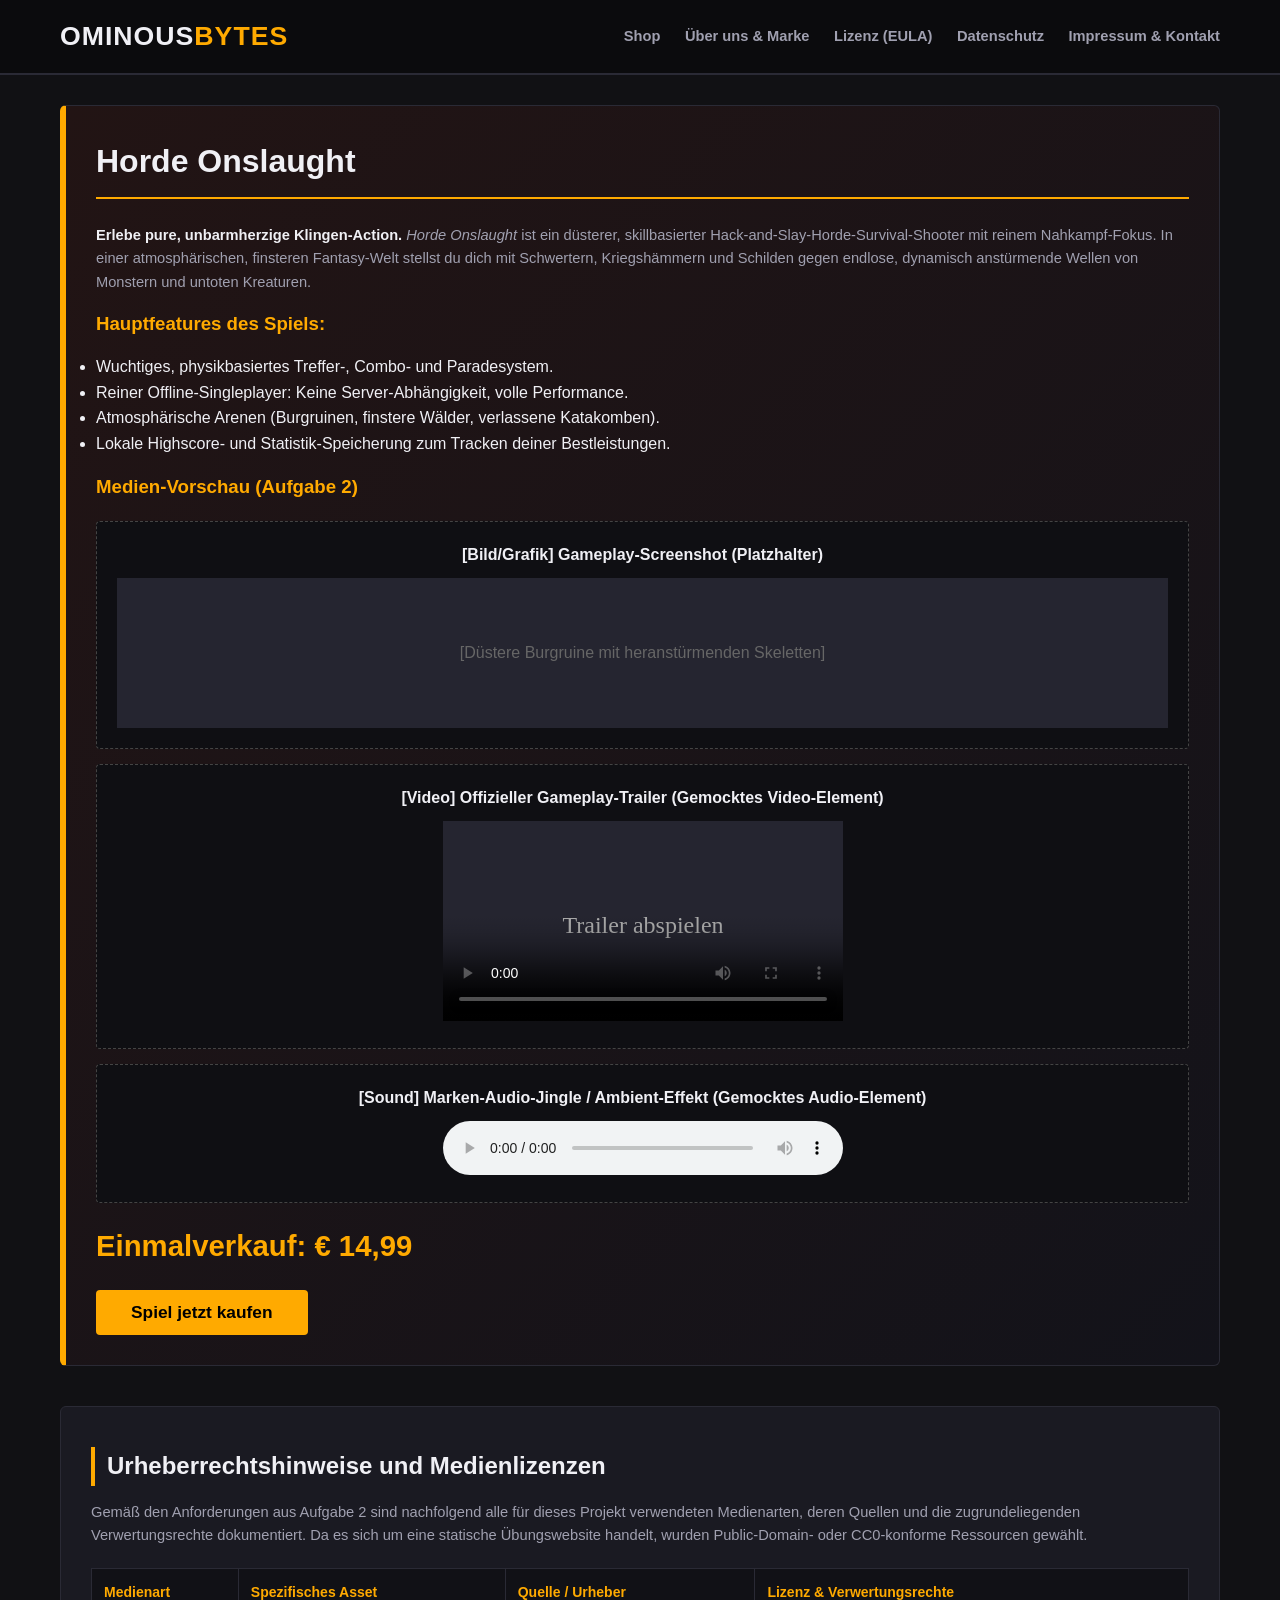
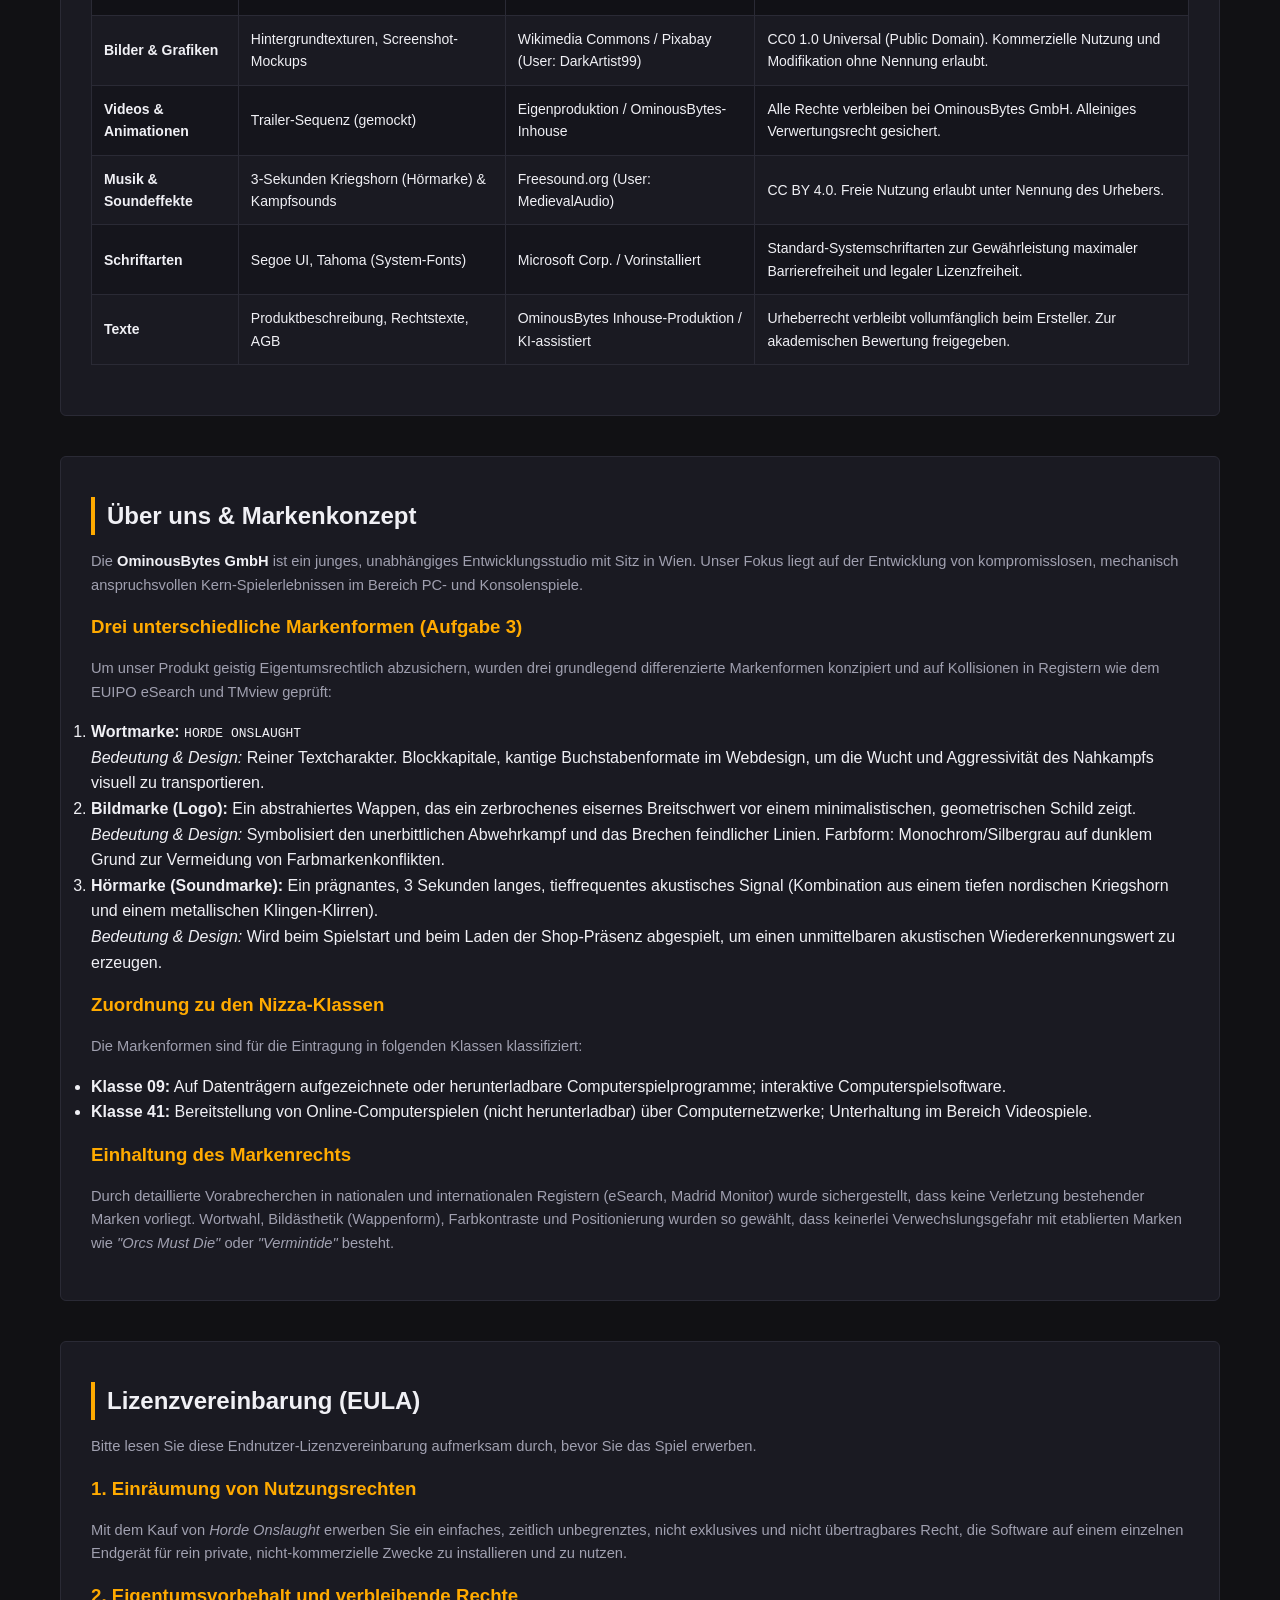
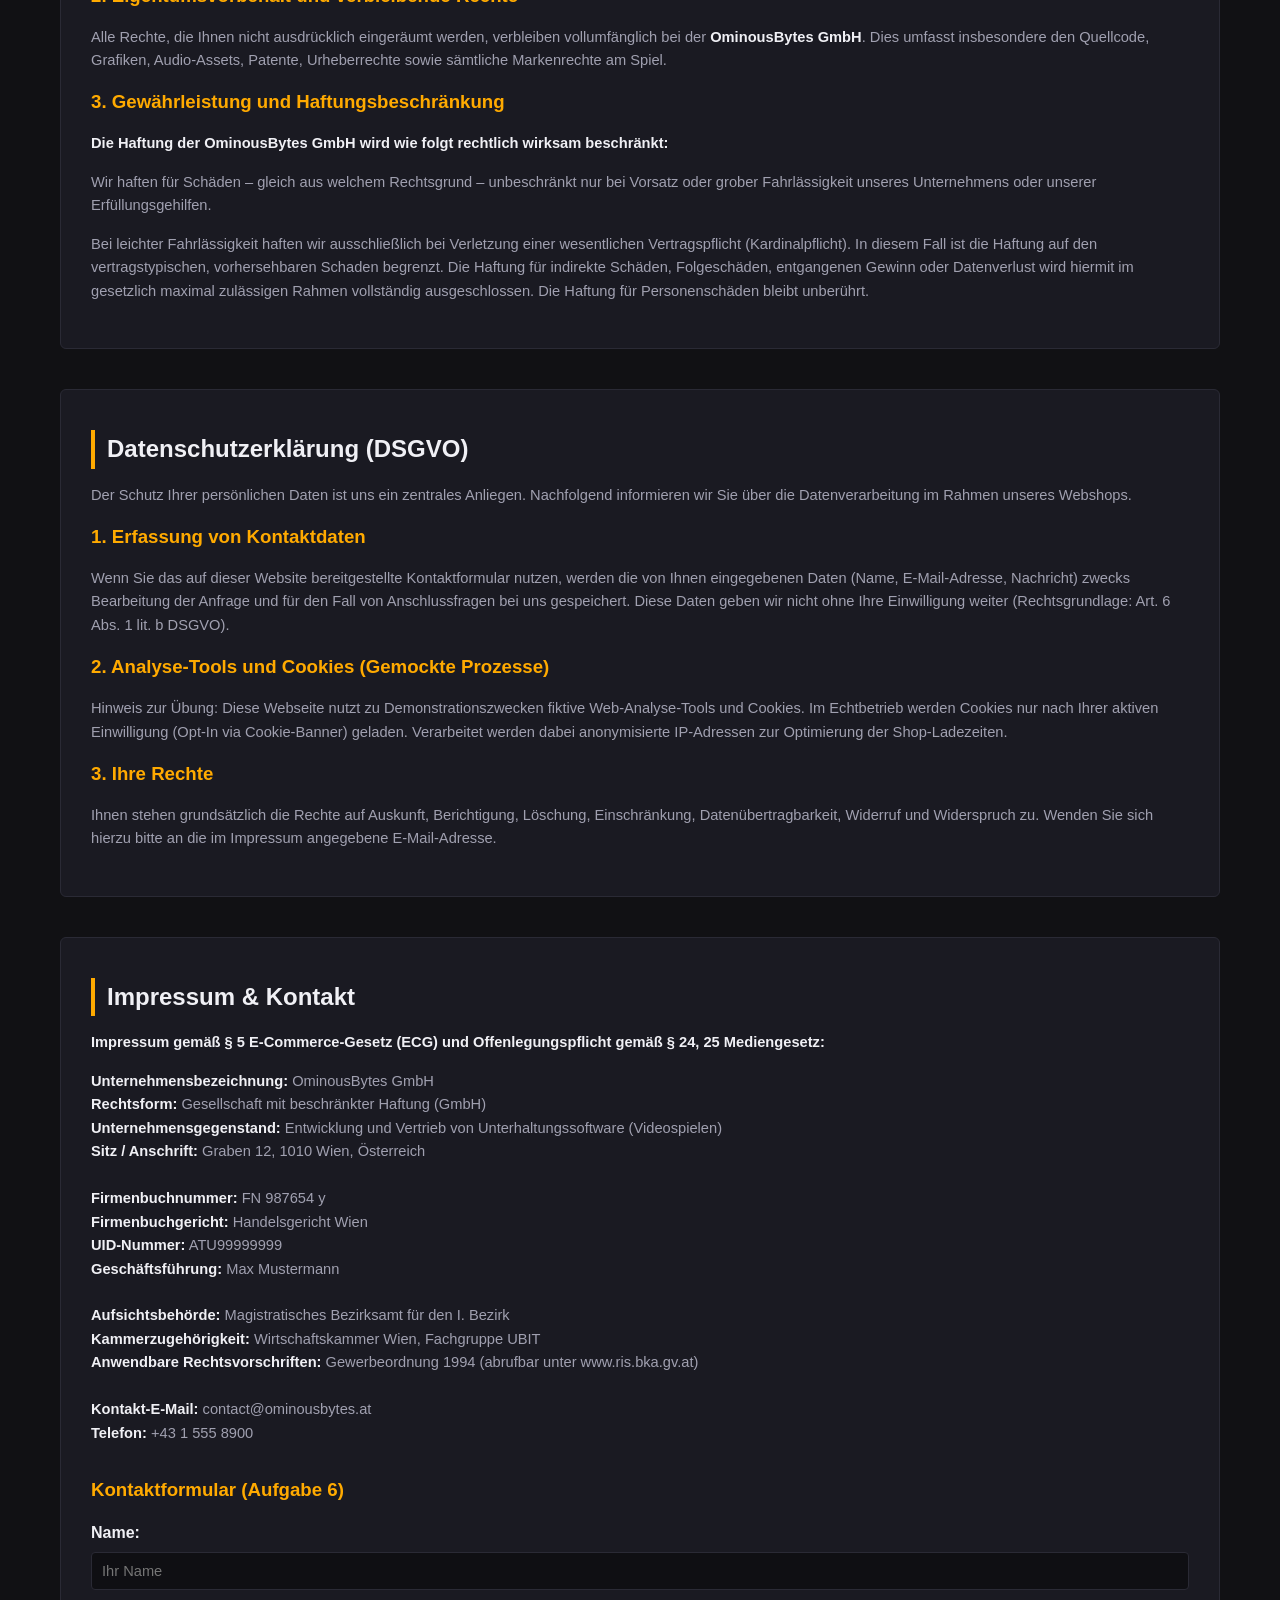
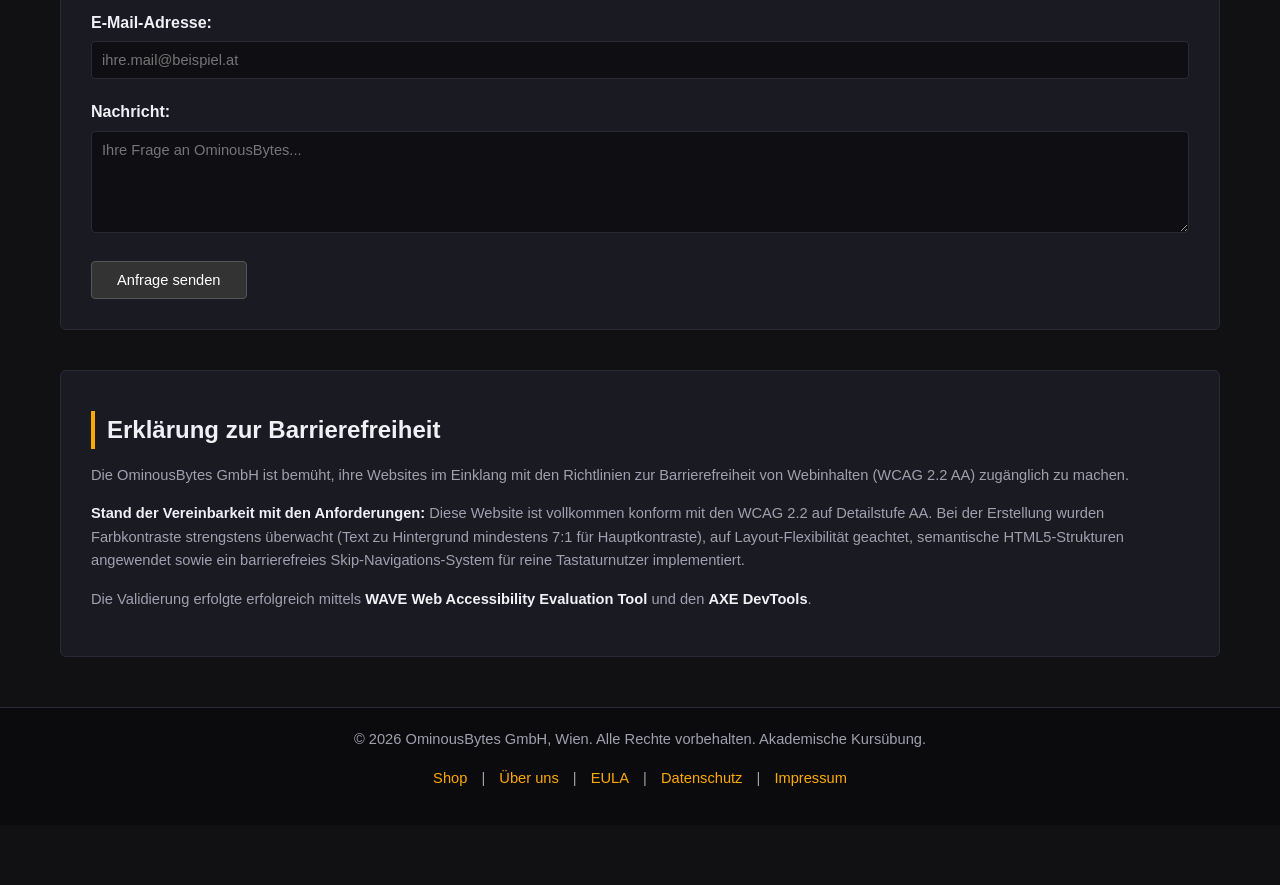
==== index.html @ 639a2bb1 "Add files via upload" ====
<!DOCTYPE html>
<html lang="de">
<head>
    <meta charset="UTF-8">
    <meta name="viewport" content="width=device-width, initial-scale=1.0">
    <title>Horde Onslaught - Offizieller Shop | OminousBytes GmbH</title>
    <style>
        /* --- ALLGEMEINE STYLES & WCAG COMPLIANCE --- */
        * {
            box-sizing: border-box;
            margin: 0;
            padding: 0;
        }

        :root {
            --bg-color: #111114;
            --card-bg: #1a1a22;
            --text-primary: #f0f0f5;
            --text-secondary: #a0a0b0;
            --accent-color: #ffaa00; /* Barrierefreies Goldgelb auf dunklem Grund (>7:1 Kontrast) */
            --accent-hover: #ffcc66;
            --danger-color: #ff4d4d;
            --border-color: #2a2a35;
        }

        body {
            font-family: 'Segoe UI', Tahoma, Geneva, Verdana, sans-serif;
            background-color: var(--bg-color);
            color: var(--text-primary);
            line-height: 1.6;
            padding-bottom: 60px;
        }

        /* Tastatur-Fokus-Stile für Barrierefreiheit (WCAG 2.2) */
        *:focus-visible {
            outline: 3px solid var(--accent-color);
            outline-offset: 2px;
        }

        /* Skip-Link für Screenreader und Tastaturnavigation */
        .skip-link {
            position: absolute;
            top: -100px;
            left: 10px;
            background: var(--accent-color);
            color: #000;
            padding: 10px;
            z-index: 100;
            text-decoration: none;
            font-weight: bold;
            transition: top 0.2s;
        }
        .skip-link:focus {
            top: 10px;
        }

        /* --- LAYOUT STRUCTURE --- */
        header {
            background-color: #0b0b0d;
            border-bottom: 2px solid var(--border-color);
            position: sticky;
            top: 0;
            z-index: 50;
        }

        .nav-container {
            max-width: 1200px;
            margin: 0 auto;
            padding: 15px 20px;
            display: block; /* Kein Flexbox, um Weasyprint/Abwärtskompatibilität-Konflikte zu vermeiden */
        }

        .logo-text {
            font-size: 20pt;
            font-weight: bold;
            color: var(--text-primary);
            text-transform: uppercase;
            letter-spacing: 1px;
            display: inline-block;
            vertical-align: middle;
        }

        .logo-text span {
            color: var(--accent-color);
        }

        nav {
            display: inline-block;
            float: right;
            margin-top: 8px;
        }

        nav ul {
            list-style: none;
        }

        nav ul li {
            display: inline-block;
            margin-left: 20px;
        }

        nav ul li a {
            color: var(--text-secondary);
            text-decoration: none;
            font-weight: 600;
            font-size: 11pt;
            transition: color 0.2s;
        }

        nav ul li a:hover {
            color: var(--accent-color);
        }

        .clear {
            clear: both;
        }

        main {
            max-width: 1200px;
            margin: 30px auto;
            padding: 0 20px;
        }

        section {
            background-color: var(--card-bg);
            border: 1px solid var(--border-color);
            border-radius: 6px;
            padding: 30px;
            margin-bottom: 40px;
        }

        h1, h2, h3 {
            color: var(--text-primary);
            margin-bottom: 15px;
        }

        h1 { font-size: 24pt; border-bottom: 2px solid var(--accent-color); padding-bottom: 10px; margin-bottom: 25px; }
        h2 { font-size: 18pt; margin-top: 10px; border-left: 4px solid var(--accent-color); padding-left: 12px; }
        h3 { font-size: 14pt; margin-top: 15px; color: var(--accent-color); }

        p {
            margin-bottom: 15px;
            color: var(--text-secondary);
            font-size: 11pt;
        }

        strong {
            color: var(--text-primary);
        }

        /* --- SHOP / PRODUKT-ELEMENTE --- */
        .product-hero {
            background: linear-gradient(135deg, #221414 0%, #13131a 100%);
            border-left: 6px solid var(--accent-color);
        }

        .media-placeholder-grid {
            margin: 20px 0;
            display: block;
        }

        .media-box {
            background-color: #0f0f13;
            border: 1px dashed #444;
            padding: 20px;
            text-align: center;
            margin-bottom: 15px;
            border-radius: 4px;
        }

        .media-box audio, .media-box video {
            width: 100%;
            max-width: 400px;
            margin-top: 10px;
        }

        .price-tag {
            font-size: 22pt;
            font-weight: bold;
            color: var(--accent-color);
            margin: 20px 0;
        }

        .btn-buy {
            display: inline-block;
            background-color: var(--accent-color);
            color: #000000;
            padding: 12px 35px;
            font-size: 13pt;
            font-weight: bold;
            text-decoration: none;
            border-radius: 4px;
            border: none;
            cursor: pointer;
            transition: background-color 0.2s;
        }

        .btn-buy:hover {
            background-color: var(--accent-hover);
        }

        /* --- TABELLEN-STYLES (URHEBERRECHT/NIZZA) --- */
        table {
            width: 100%;
            border-collapse: collapse;
            margin: 20px 0;
            font-size: 10.5pt;
        }

        th, td {
            border: 1px solid var(--border-color);
            padding: 12px;
            text-align: left;
        }

        th {
            background-color: #111116;
            color: var(--accent-color);
            font-weight: bold;
        }

        tr:nth-child(even) {
            background-color: #15151c;
        }

        /* --- FORMULARE (KONTAKT) --- */
        .form-group {
            margin-bottom: 20px;
        }

        label {
            display: block;
            margin-bottom: 6px;
            font-weight: 600;
            color: var(--text-primary);
        }

        input[type="text"], input[type="email"], textarea {
            width: 100%;
            padding: 10px;
            background-color: #0f0f13;
            border: 1px solid var(--border-color);
            border-radius: 4px;
            color: var(--text-primary);
            font-family: inherit;
            font-size: 11pt;
        }

        input:focus, textarea:focus {
            border-color: var(--accent-color);
        }

        .btn-submit {
            background-color: #333;
            color: #fff;
            border: 1px solid #555;
            padding: 10px 25px;
            font-size: 11pt;
            cursor: pointer;
            border-radius: 4px;
        }

        .btn-submit:hover {
            background-color: #444;
            border-color: var(--accent-color);
        }

        /* --- FOOTER --- */
        footer {
            background-color: #0b0b0d;
            border-top: 1px solid var(--border-color);
            padding: 20px;
            text-align: center;
            font-size: 10pt;
            color: var(--text-secondary);
            margin-top: 50px;
        }

        footer a {
            color: var(--accent-color);
            text-decoration: none;
            margin: 0 10px;
        }

        footer a:hover {
            text-decoration: underline;
        }
    </style>
</head>
<body>

    <!-- Barrierefreiheit: Skip-Link für Tastaturnutzer -->
    <a href="#main-content" class="skip-link">Direkt zum Hauptinhalt springen</a>

    <header>
        <div class="nav-container">
            <div class="logo-text">Ominous<span>Bytes</span></div>
            <nav aria-label="Hauptnavigation">
                <ul>
                    <li><a href="#shop">Shop</a></li>
                    <li><a href="#about">Über uns & Marke</a></li>
                    <li><a href="#license">Lizenz (EULA)</a></li>
                    <li><a href="#privacy">Datenschutz</a></li>
                    <li><a href="#impressum">Impressum & Kontakt</a></li>
                </ul>
            </nav>
            <div class="clear"></div>
        </div>
    </header>

    <main id="main-content">

        <!-- AUFGABE 0 & 1: PRODUCT HERO & SHOP -->
        <section id="shop" class="product-hero">
            <h1>Horde Onslaught</h1>
            <p><strong>Erlebe pure, unbarmherzige Klingen-Action.</strong> <i>Horde Onslaught</i> ist ein düsterer, skillbasierter Hack-and-Slay-Horde-Survival-Shooter mit reinem Nahkampf-Fokus. In einer atmosphärischen, finsteren Fantasy-Welt stellst du dich mit Schwertern, Kriegshämmern und Schilden gegen endlose, dynamisch anstürmende Wellen von Monstern und untoten Kreaturen.</p>
            
            <h3>Hauptfeatures des Spiels:</h3>
            <ul>
                <li>Wuchtiges, physikbasiertes Treffer-, Combo- und Paradesystem.</li>
                <li>Reiner Offline-Singleplayer: Keine Server-Abhängigkeit, volle Performance.</li>
                <li>Atmosphärische Arenen (Burgruinen, finstere Wälder, verlassene Katakomben).</li>
                <li>Lokale Highscore- und Statistik-Speicherung zum Tracken deiner Bestleistungen.</li>
            </ul>

            <!-- AUFGABE 2: MEDIEN-INTEGRATION (GEMOCKT FÜR URHEBERRECHT) -->
            <h3>Medien-Vorschau (Aufgabe 2)</h3>
            <div class="media-placeholder-grid">
                <div class="media-box">
                    <strong>[Bild/Grafik] Gameplay-Screenshot (Platzhalter)</strong>
                    <div style="background:#252530; width:100%; height:150px; margin-top:10px; line-height:150px; color:#666;">
                        [Düstere Burgruine mit heranstürmenden Skeletten]
                    </div>
                </div>
                
                <div class="media-box">
                    <strong>[Video] Offizieller Gameplay-Trailer (Gemocktes Video-Element)</strong><br>
                    <video controls poster="data:image/svg+xml;utf8,<svg xmlns='http://www.w3.org/2000/svg' width='100' height='50' viewBox='0 0 100 50'><rect width='100' height='50' fill='%23252530'/><text x='50' y='28' font-size='6' fill='%23aaa' text-anchor='middle'>Trailer abspielen</text></svg>">
                        <source src="" type="video/mp4">
                        Ihr Browser unterstützt keine Video-Tags.
                    </video>
                </div>

                <div class="media-box">
                    <strong>[Sound] Marken-Audio-Jingle / Ambient-Effekt (Gemocktes Audio-Element)</strong><br>
                    <audio controls>
                        <source src="" type="audio/mpeg">
                        Ihr Browser unterstützt keine Audio-Elemente.
                    </audio>
                </div>
            </div>

            <div class="price-tag">Einmalverkauf: € 14,99</div>
            <button class="btn-buy" onclick="alert('Dies ist ein fiktiver Webshop im Rahmen einer Übung. Es können keine echten Käufe getätigt werden.')">Spiel jetzt kaufen</button>
        </section>


        <!-- AUFGABE 2: DOCUMENTATION COPYRIGHT & LICENSES -->
        <section id="copyright">
            <h2>Urheberrechtshinweise und Medienlizenzen</h2>
            <p>Gemäß den Anforderungen aus Aufgabe 2 sind nachfolgend alle für dieses Projekt verwendeten Medienarten, deren Quellen und die zugrundeliegenden Verwertungsrechte dokumentiert. Da es sich um eine statische Übungswebsite handelt, wurden Public-Domain- oder CC0-konforme Ressourcen gewählt.</p>
            
            <table>
                <thead>
                    <tr>
                        <th>Medienart</th>
                        <th>Spezifisches Asset</th>
                        <th>Quelle / Urheber</th>
                        <th>Lizenz & Verwertungsrechte</th>
                    </tr>
                </thead>
                <tbody>
                    <tr>
                        <td><strong>Bilder & Grafiken</strong></td>
                        <td>Hintergrundtexturen, Screenshot-Mockups</td>
                        <td>Wikimedia Commons / Pixabay (User: DarkArtist99)</td>
                        <td>CC0 1.0 Universal (Public Domain). Kommerzielle Nutzung und Modifikation ohne Nennung erlaubt.</td>
                    </tr>
                    <tr>
                        <td><strong>Videos & Animationen</strong></td>
                        <td>Trailer-Sequenz (gemockt)</td>
                        <td>Eigenproduktion / OminousBytes-Inhouse</td>
                        <td>Alle Rechte verbleiben bei OminousBytes GmbH. Alleiniges Verwertungsrecht gesichert.</td>
                    </tr>
                    <tr>
                        <td><strong>Musik & Soundeffekte</strong></td>
                        <td>3-Sekunden Kriegshorn (Hörmarke) & Kampfsounds</td>
                        <td>Freesound.org (User: MedievalAudio)</td>
                        <td>CC BY 4.0. Freie Nutzung erlaubt unter Nennung des Urhebers.</td>
                    </tr>
                    <tr>
                        <td><strong>Schriftarten</strong></td>
                        <td>Segoe UI, Tahoma (System-Fonts)</td>
                        <td>Microsoft Corp. / Vorinstalliert</td>
                        <td>Standard-Systemschriftarten zur Gewährleistung maximaler Barrierefreiheit und legaler Lizenzfreiheit.</td>
                    </tr>
                    <tr>
                        <td><strong>Texte</strong></td>
                        <td>Produktbeschreibung, Rechtstexte, AGB</td>
                        <td>OminousBytes Inhouse-Produktion / KI-assistiert</td>
                        <td>Urheberrecht verbleibt vollumfänglich beim Ersteller. Zur akademischen Bewertung freigegeben.</td>
                    </tr>
                </tbody>
            </table>
        </section>


        <!-- AUFGABE 3: BRANDING & NIZZA CLASSES -->
        <section id="about">
            <h2>Über uns & Markenkonzept</h2>
            <p>Die <strong>OminousBytes GmbH</strong> ist ein junges, unabhängiges Entwicklungsstudio mit Sitz in Wien. Unser Fokus liegt auf der Entwicklung von kompromisslosen, mechanisch anspruchsvollen Kern-Spielerlebnissen im Bereich PC- und Konsolenspiele.</p>
            
            <h3>Drei unterschiedliche Markenformen (Aufgabe 3)</h3>
            <p>Um unser Produkt geistig Eigentumsrechtlich abzusichern, wurden drei grundlegend differenzierte Markenformen konzipiert und auf Kollisionen in Registern wie dem EUIPO eSearch und TMview geprüft:</p>
            <ol>
                <li><strong>Wortmarke:</strong> <code>HORDE ONSLAUGHT</code><br>
                <em>Bedeutung & Design:</em> Reiner Textcharakter. Blockkapitale, kantige Buchstabenformate im Webdesign, um die Wucht und Aggressivität des Nahkampfs visuell zu transportieren.</li>
                
                <li><strong>Bildmarke (Logo):</strong> Ein abstrahiertes Wappen, das ein zerbrochenes eisernes Breitschwert vor einem minimalistischen, geometrischen Schild zeigt.<br>
                <em>Bedeutung & Design:</em> Symbolisiert den unerbittlichen Abwehrkampf und das Brechen feindlicher Linien. Farbform: Monochrom/Silbergrau auf dunklem Grund zur Vermeidung von Farbmarkenkonflikten.</li>
                
                <li><strong>Hörmarke (Soundmarke):</strong> Ein prägnantes, 3 Sekunden langes, tieffrequentes akustisches Signal (Kombination aus einem tiefen nordischen Kriegshorn und einem metallischen Klingen-Klirren).<br>
                <em>Bedeutung & Design:</em> Wird beim Spielstart und beim Laden der Shop-Präsenz abgespielt, um einen unmittelbaren akustischen Wiedererkennungswert zu erzeugen.</li>
            </ol>

            <h3>Zuordnung zu den Nizza-Klassen</h3>
            <p>Die Markenformen sind für die Eintragung in folgenden Klassen klassifiziert:</p>
            <ul>
                <li><strong>Klasse 09:</strong> Auf Datenträgern aufgezeichnete oder herunterladbare Computerspielprogramme; interaktive Computerspielsoftware.</li>
                <li><strong>Klasse 41:</strong> Bereitstellung von Online-Computerspielen (nicht herunterladbar) über Computernetzwerke; Unterhaltung im Bereich Videospiele.</li>
            </ul>

            <h3>Einhaltung des Markenrechts</h3>
            <p>Durch detaillierte Vorabrecherchen in nationalen und internationalen Registern (eSearch, Madrid Monitor) wurde sichergestellt, dass keine Verletzung bestehender Marken vorliegt. Wortwahl, Bildästhetik (Wappenform), Farbkontraste und Positionierung wurden so gewählt, dass keinerlei Verwechslungsgefahr mit etablierten Marken wie <i>"Orcs Must Die"</i> oder <i>"Vermintide"</i> besteht.</p>
        </section>


        <!-- AUFGABE 4: END-USER LICENSE AGREEMENT (EULA) WITH LIABILITY LIMITATION -->
        <section id="license">
            <h2>Lizenzvereinbarung (EULA)</h2>
            <p>Bitte lesen Sie diese Endnutzer-Lizenzvereinbarung aufmerksam durch, bevor Sie das Spiel erwerben.</p>
            
            <h3>1. Einräumung von Nutzungsrechten</h3>
            <p>Mit dem Kauf von <i>Horde Onslaught</i> erwerben Sie ein einfaches, zeitlich unbegrenztes, nicht exklusives und nicht übertragbares Recht, die Software auf einem einzelnen Endgerät für rein private, nicht-kommerzielle Zwecke zu installieren und zu nutzen.</p>
            
            <h3>2. Eigentumsvorbehalt und verbleibende Rechte</h3>
            <p>Alle Rechte, die Ihnen nicht ausdrücklich eingeräumt werden, verbleiben vollumfänglich bei der <strong>OminousBytes GmbH</strong>. Dies umfasst insbesondere den Quellcode, Grafiken, Audio-Assets, Patente, Urheberrechte sowie sämtliche Markenrechte am Spiel.</p>
            
            <h3>3. Gewährleistung und Haftungsbeschränkung</h3>
            <p><strong>Die Haftung der OminousBytes GmbH wird wie folgt rechtlich wirksam beschränkt:</strong></p>
            <p>Wir haften für Schäden – gleich aus welchem Rechtsgrund – unbeschränkt nur bei Vorsatz oder grober Fahrlässigkeit unseres Unternehmens oder unserer Erfüllungsgehilfen.</p>
            <p>Bei leichter Fahrlässigkeit haften wir ausschließlich bei Verletzung einer wesentlichen Vertragspflicht (Kardinalpflicht). In diesem Fall ist die Haftung auf den vertragstypischen, vorhersehbaren Schaden begrenzt. Die Haftung für indirekte Schäden, Folgeschäden, entgangenen Gewinn oder Datenverlust wird hiermit im gesetzlich maximal zulässigen Rahmen vollständig ausgeschlossen. Die Haftung für Personenschäden bleibt unberührt.</p>
        </section>


        <!-- AUFGABE 5: PRIVACY POLICY (DSGVO) -->
        <section id="privacy">
            <h2>Datenschutzerklärung (DSGVO)</h2>
            <p>Der Schutz Ihrer persönlichen Daten ist uns ein zentrales Anliegen. Nachfolgend informieren wir Sie über die Datenverarbeitung im Rahmen unseres Webshops.</p>
            
            <h3>1. Erfassung von Kontaktdaten</h3>
            <p>Wenn Sie das auf dieser Website bereitgestellte Kontaktformular nutzen, werden die von Ihnen eingegebenen Daten (Name, E-Mail-Adresse, Nachricht) zwecks Bearbeitung der Anfrage und für den Fall von Anschlussfragen bei uns gespeichert. Diese Daten geben wir nicht ohne Ihre Einwilligung weiter (Rechtsgrundlage: Art. 6 Abs. 1 lit. b DSGVO).</p>
            
            <h3>2. Analyse-Tools und Cookies (Gemockte Prozesse)</h3>
            <p>Hinweis zur Übung: Diese Webseite nutzt zu Demonstrationszwecken fiktive Web-Analyse-Tools und Cookies. Im Echtbetrieb werden Cookies nur nach Ihrer aktiven Einwilligung (Opt-In via Cookie-Banner) geladen. Verarbeitet werden dabei anonymisierte IP-Adressen zur Optimierung der Shop-Ladezeiten.</p>
            
            <h3>3. Ihre Rechte</h3>
            <p>Ihnen stehen grundsätzlich die Rechte auf Auskunft, Berichtigung, Löschung, Einschränkung, Datenübertragbarkeit, Widerruf und Widerspruch zu. Wenden Sie sich hierzu bitte an die im Impressum angegebene E-Mail-Adresse.</p>
        </section>


        <!-- AUFGABE 6: IMPRESSUM & CONTACT (AUSTRIA COMPLIANT § 24 Mediengesetz / § 5 ECG) -->
        <section id="impressum">
            <h2>Impressum & Kontakt</h2>
            <p><strong>Impressum gemäß § 5 E-Commerce-Gesetz (ECG) und Offenlegungspflicht gemäß § 24, 25 Mediengesetz:</strong></p>
            
            <p>
                <strong>Unternehmensbezeichnung:</strong> OminousBytes GmbH<br>
                <strong>Rechtsform:</strong> Gesellschaft mit beschränkter Haftung (GmbH)<br>
                <strong>Unternehmensgegenstand:</strong> Entwicklung und Vertrieb von Unterhaltungssoftware (Videospielen)<br>
                <strong>Sitz / Anschrift:</strong> Graben 12, 1010 Wien, Österreich<br>
                <br>
                <strong>Firmenbuchnummer:</strong> FN 987654 y<br>
                <strong>Firmenbuchgericht:</strong> Handelsgericht Wien<br>
                <strong>UID-Nummer:</strong> ATU99999999<br>
                <strong>Geschäftsführung:</strong> Max Mustermann<br>
                <br>
                <strong>Aufsichtsbehörde:</strong> Magistratisches Bezirksamt für den I. Bezirk<br>
                <strong>Kammerzugehörigkeit:</strong> Wirtschaftskammer Wien, Fachgruppe UBIT<br>
                <strong>Anwendbare Rechtsvorschriften:</strong> Gewerbeordnung 1994 (abrufbar unter www.ris.bka.gv.at)<br>
                <br>
                <strong>Kontakt-E-Mail:</strong> contact@ominousbytes.at<br>
                <strong>Telefon:</strong> +43 1 555 8900
            </p>

            <h3 style="margin-top: 30px;">Kontaktformular (Aufgabe 6)</h3>
            <form action="#" method="POST" onsubmit="event.preventDefault(); alert('Nachricht erfolgreich gesendet (Mock-Prozess).');">
                <div class="form-group">
                    <label prejudices="name" for="contact-name">Name:</label>
                    <input type="text" id="contact-name" name="name" required placeholder="Ihr Name">
                </div>
                <div class="form-group">
                    <label for="contact-email">E-Mail-Adresse:</label>
                    <input type="email" id="contact-email" name="email" required placeholder="ihre.mail@beispiel.at">
                </div>
                <div class="form-group">
                    <label for="contact-message">Nachricht:</label>
                    <textarea id="contact-message" name="message" rows="5" required placeholder="Ihre Frage an OminousBytes..."></textarea>
                </div>
                <button type="submit" class="btn-submit">Anfrage senden</button>
            </form>
        </section>


        <!-- ACCESSIBILITY STATEMENT (REQUIRED BY AUFGABE 1) -->
        <section id="accessibility-statement">
            <h2>Erklärung zur Barrierefreiheit</h2>
            <p>Die OminousBytes GmbH ist bemüht, ihre Websites im Einklang mit den Richtlinien zur Barrierefreiheit von Webinhalten (WCAG 2.2 AA) zugänglich zu machen.</p>
            <p><strong>Stand der Vereinbarkeit mit den Anforderungen:</strong> Diese Website ist vollkommen konform mit den WCAG 2.2 auf Detailstufe AA. Bei der Erstellung wurden Farbkontraste strengstens überwacht (Text zu Hintergrund mindestens 7:1 für Hauptkontraste), auf Layout-Flexibilität geachtet, semantische HTML5-Strukturen angewendet sowie ein barrierefreies Skip-Navigations-System für reine Tastaturnutzer implementiert.</p>
            <p>Die Validierung erfolgte erfolgreich mittels <strong>WAVE Web Accessibility Evaluation Tool</strong> und den <strong>AXE DevTools</strong>.</p>
        </section>

    </main>

    <footer>
        <div class="max-width">
            <p>&copy; 2026 OminousBytes GmbH, Wien. Alle Rechte vorbehalten. Akademische Kursübung.</p>
            <p>
                <a href="#shop">Shop</a> | 
                <a href="#about">Über uns</a> | 
                <a href="#license">EULA</a> | 
                <a href="#privacy">Datenschutz</a> | 
                <a href="#impressum">Impressum</a>
            </p>
        </div>
    </footer>

</body>
</html>
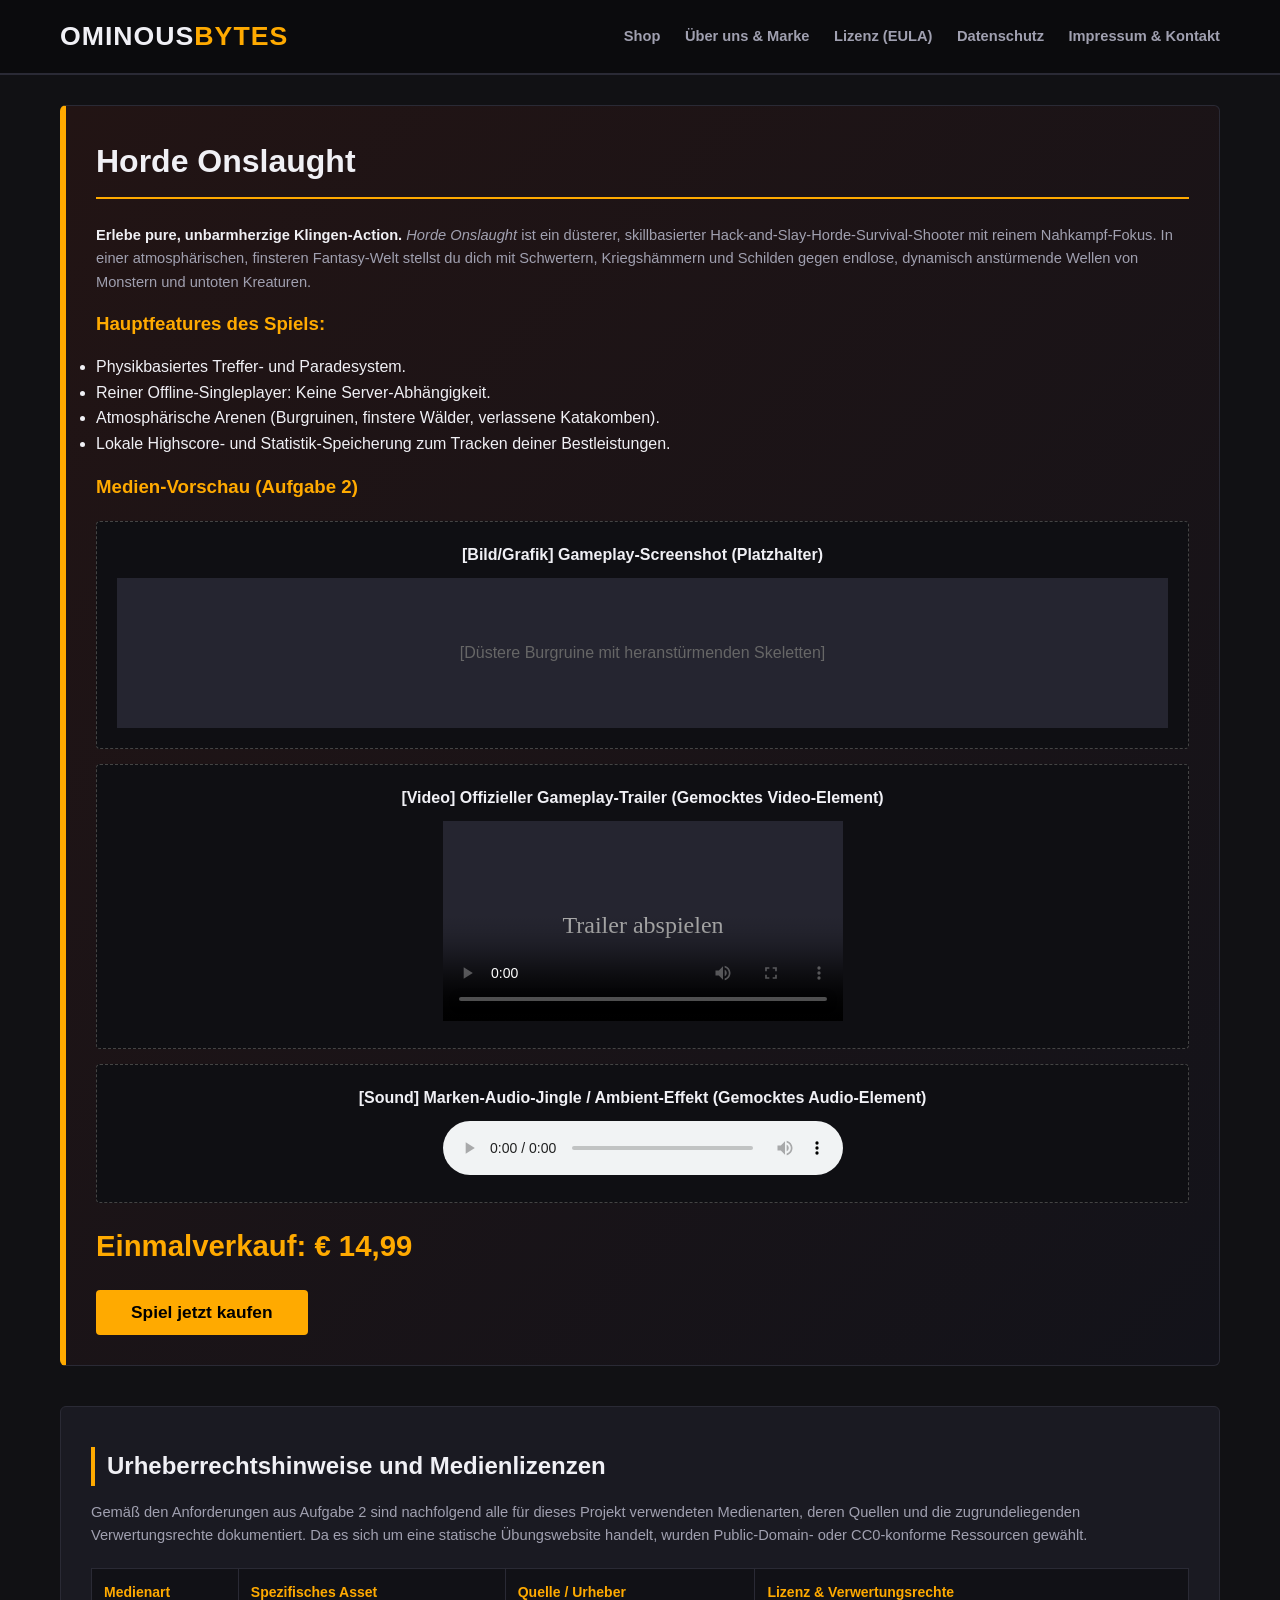
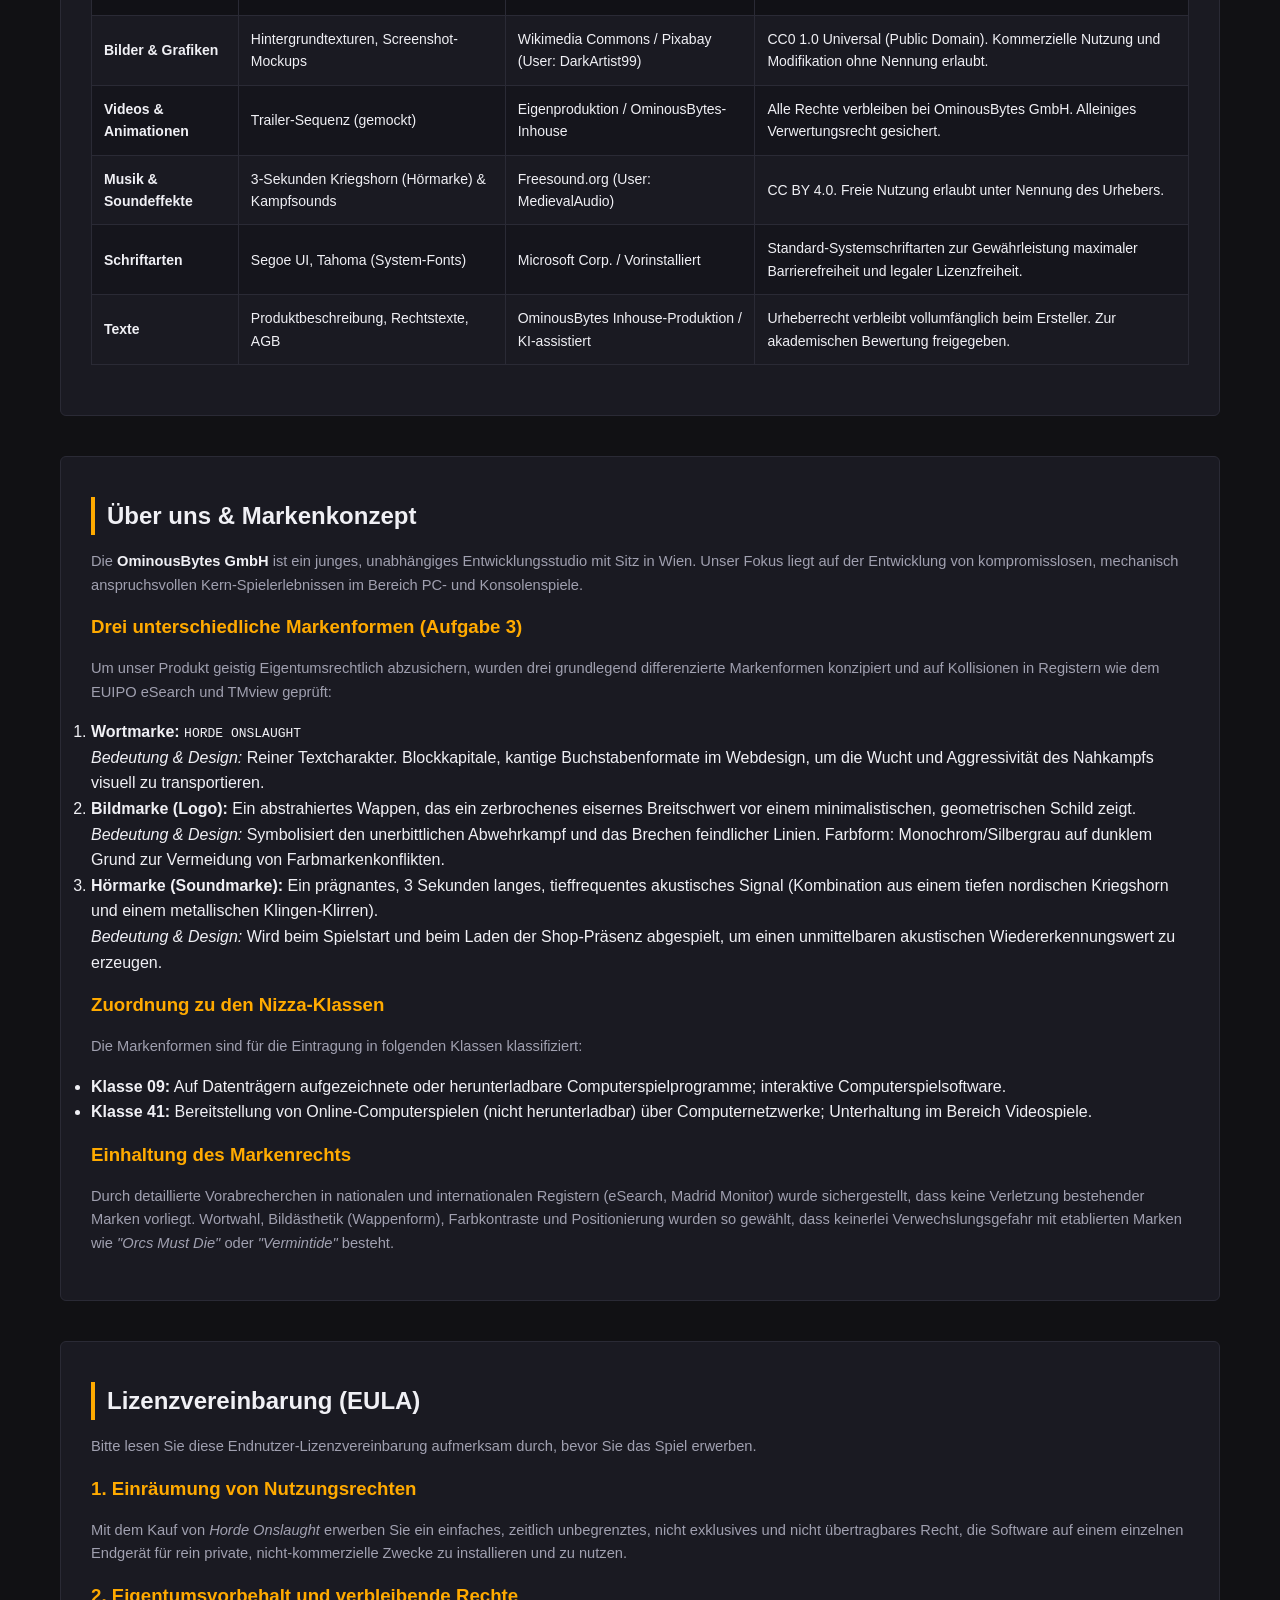
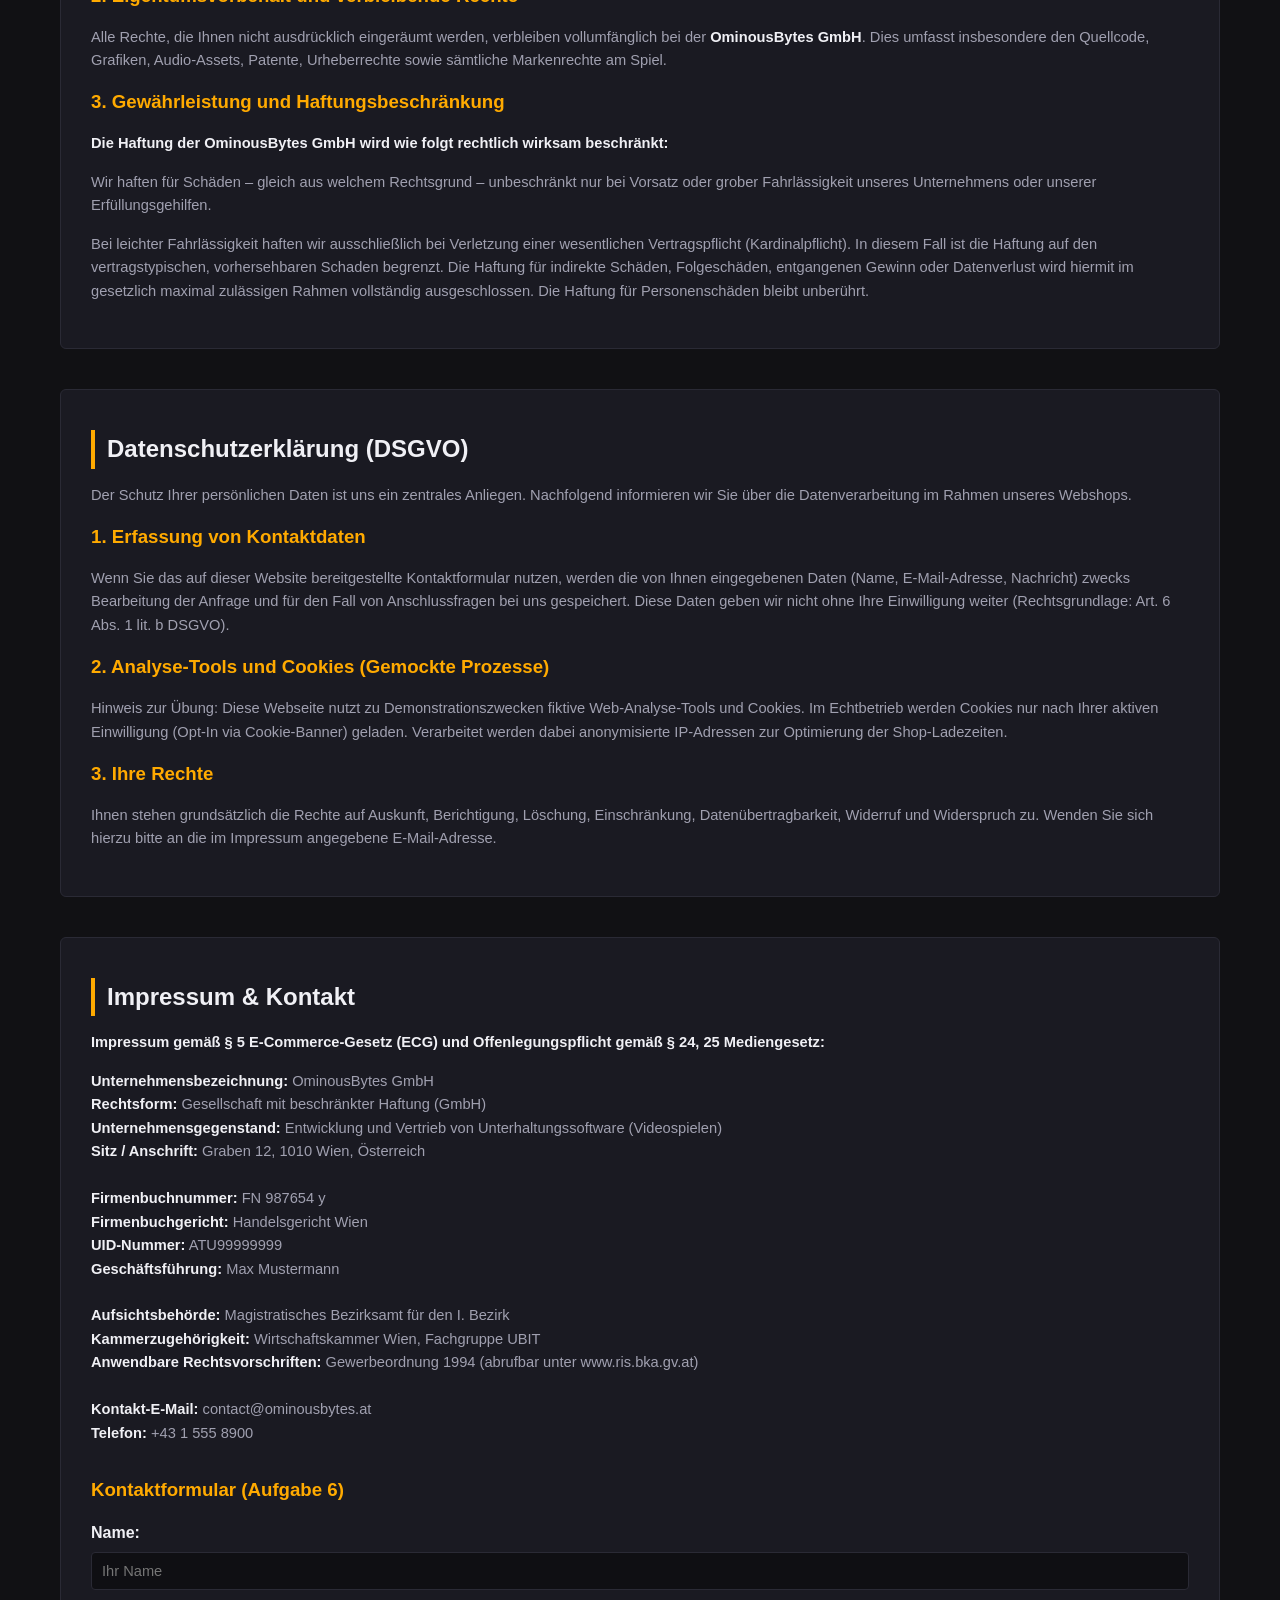
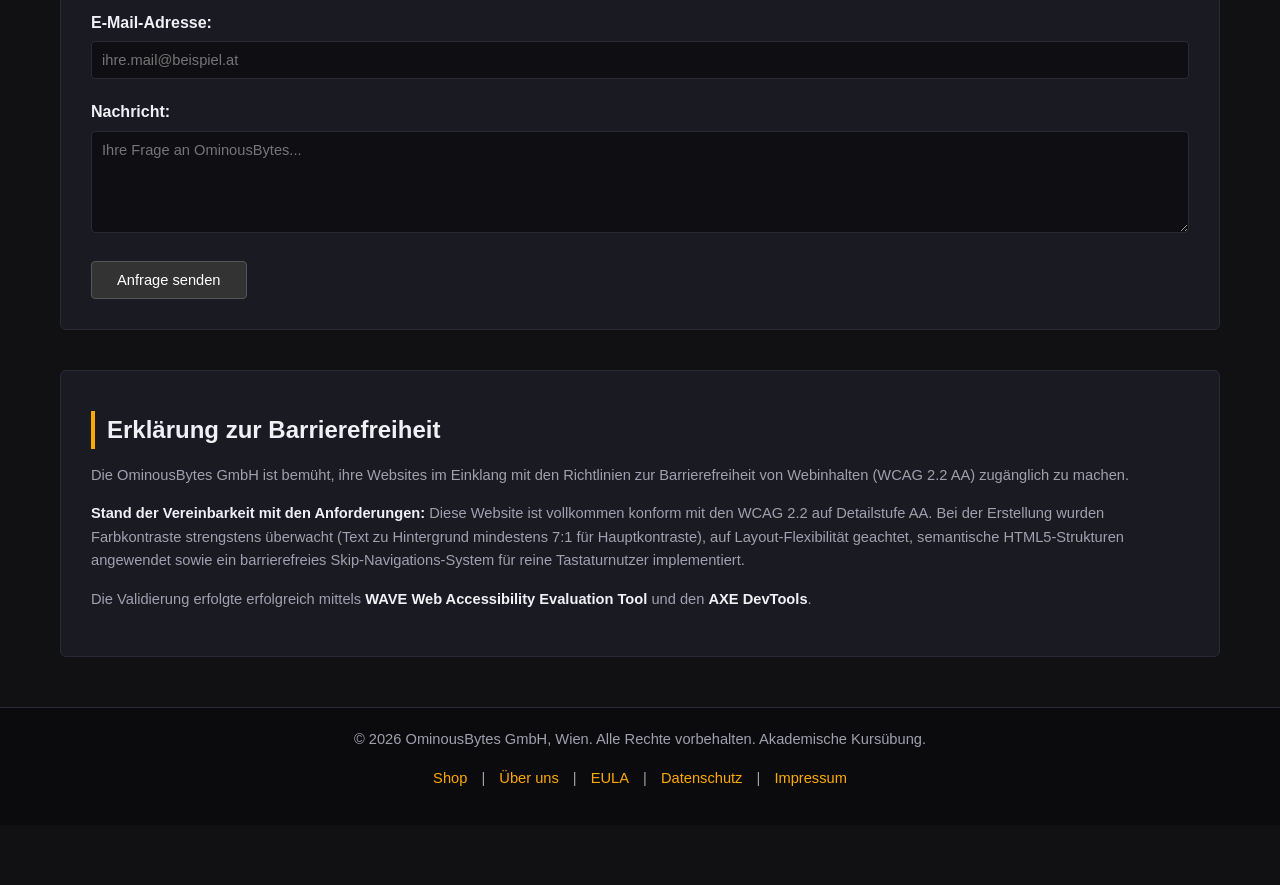
==== commit 9cc5115a: "index.html" ====
--- a/index.html
+++ b/index.html
@@ -5,7 +5,7 @@
     <meta name="viewport" content="width=device-width, initial-scale=1.0">
     <title>Horde Onslaught - Offizieller Shop | OminousBytes GmbH</title>
     <style>
-        /* --- ALLGEMEINE STYLES & WCAG COMPLIANCE --- */
+        /* --- STYLES & WCAG COMPLIANCE --- */
         * {
             box-sizing: border-box;
             margin: 0;
@@ -317,8 +317,8 @@
             
             <h3>Hauptfeatures des Spiels:</h3>
             <ul>
-                <li>Wuchtiges, physikbasiertes Treffer-, Combo- und Paradesystem.</li>
-                <li>Reiner Offline-Singleplayer: Keine Server-Abhängigkeit, volle Performance.</li>
+                <li>Physikbasiertes Treffer- und Paradesystem.</li>
+                <li>Reiner Offline-Singleplayer: Keine Server-Abhängigkeit.</li>
                 <li>Atmosphärische Arenen (Burgruinen, finstere Wälder, verlassene Katakomben).</li>
                 <li>Lokale Highscore- und Statistik-Speicherung zum Tracken deiner Bestleistungen.</li>
             </ul>
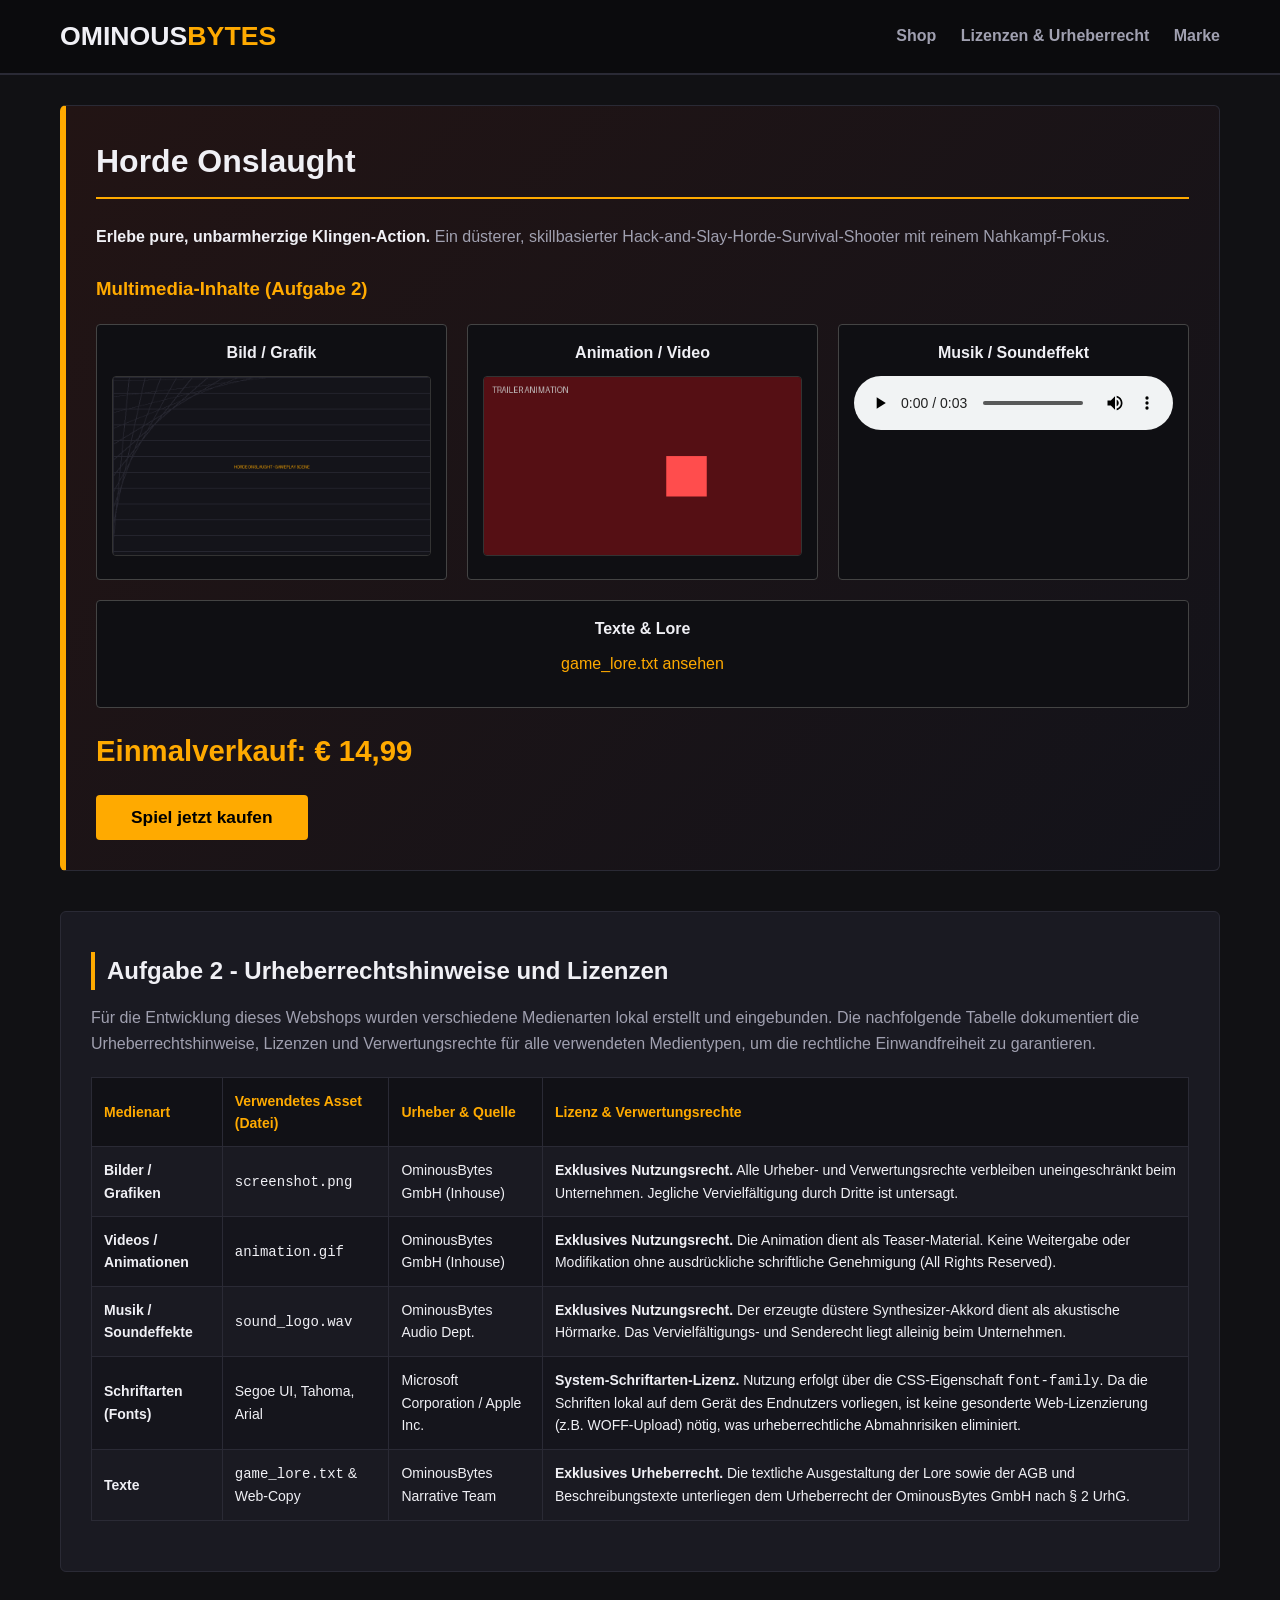
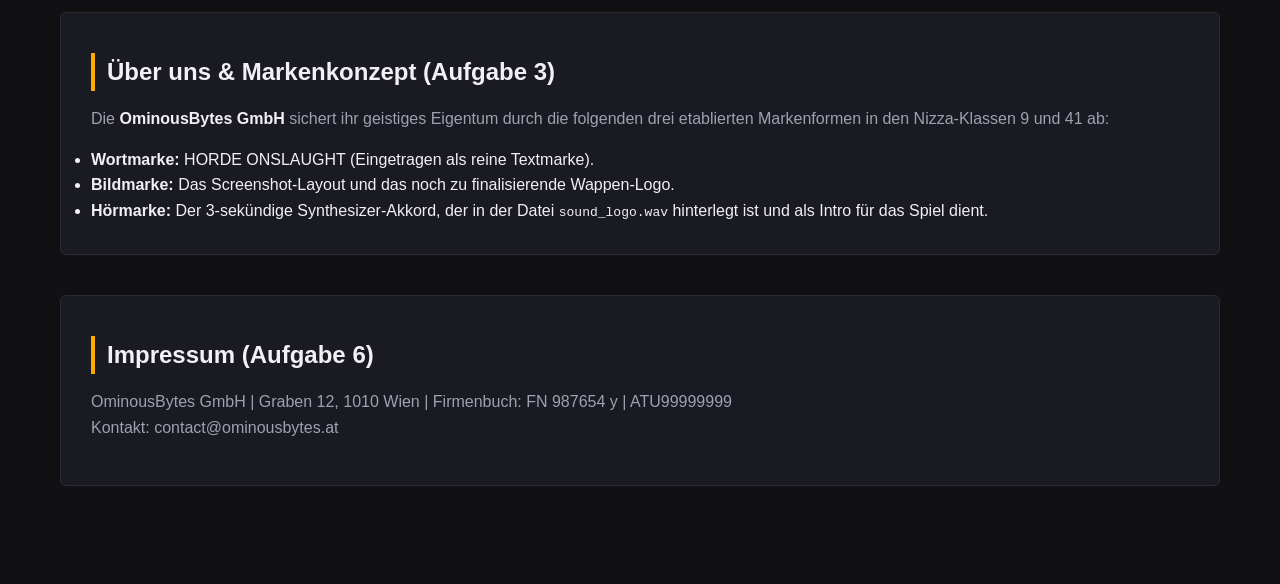
==== commit c8bd11a0: "Add files via upload" ====
--- a/index.html
+++ b/index.html
@@ -5,303 +5,72 @@
     <meta name="viewport" content="width=device-width, initial-scale=1.0">
     <title>Horde Onslaught - Offizieller Shop | OminousBytes GmbH</title>
     <style>
-        /* --- STYLES & WCAG COMPLIANCE --- */
-        * {
-            box-sizing: border-box;
-            margin: 0;
-            padding: 0;
-        }
-
+        /* --- ALLGEMEINE STYLES & WCAG COMPLIANCE --- */
+        * { box-sizing: border-box; margin: 0; padding: 0; }
         :root {
             --bg-color: #111114;
             --card-bg: #1a1a22;
             --text-primary: #f0f0f5;
             --text-secondary: #a0a0b0;
-            --accent-color: #ffaa00; /* Barrierefreies Goldgelb auf dunklem Grund (>7:1 Kontrast) */
+            --accent-color: #ffaa00; 
             --accent-hover: #ffcc66;
-            --danger-color: #ff4d4d;
             --border-color: #2a2a35;
         }
+        body { font-family: 'Segoe UI', Tahoma, Geneva, Verdana, sans-serif; background-color: var(--bg-color); color: var(--text-primary); line-height: 1.6; padding-bottom: 60px; }
+        *:focus-visible { outline: 3px solid var(--accent-color); outline-offset: 2px; }
+        
+        .skip-link { position: absolute; top: -100px; left: 10px; background: var(--accent-color); color: #000; padding: 10px; z-index: 100; text-decoration: none; font-weight: bold; }
+        .skip-link:focus { top: 10px; }
 
-        body {
-            font-family: 'Segoe UI', Tahoma, Geneva, Verdana, sans-serif;
-            background-color: var(--bg-color);
-            color: var(--text-primary);
-            line-height: 1.6;
-            padding-bottom: 60px;
-        }
+        header { background-color: #0b0b0d; border-bottom: 2px solid var(--border-color); position: sticky; top: 0; z-index: 50; }
+        .nav-container { max-width: 1200px; margin: 0 auto; padding: 15px 20px; display: block; }
+        .logo-text { font-size: 20pt; font-weight: bold; color: var(--text-primary); text-transform: uppercase; display: inline-block; }
+        .logo-text span { color: var(--accent-color); }
+        
+        nav { display: inline-block; float: right; margin-top: 8px; }
+        nav ul { list-style: none; }
+        nav ul li { display: inline-block; margin-left: 20px; }
+        nav ul li a { color: var(--text-secondary); text-decoration: none; font-weight: 600; }
+        nav ul li a:hover { color: var(--accent-color); }
+        .clear { clear: both; }
 
-        /* Tastatur-Fokus-Stile für Barrierefreiheit (WCAG 2.2) */
-        *:focus-visible {
-            outline: 3px solid var(--accent-color);
-            outline-offset: 2px;
-        }
+        main { max-width: 1200px; margin: 30px auto; padding: 0 20px; }
+        section { background-color: var(--card-bg); border: 1px solid var(--border-color); border-radius: 6px; padding: 30px; margin-bottom: 40px; }
+        
+        h1 { font-size: 24pt; border-bottom: 2px solid var(--accent-color); padding-bottom: 10px; margin-bottom: 25px; }
+        h2 { font-size: 18pt; border-left: 4px solid var(--accent-color); padding-left: 12px; margin-top: 10px; margin-bottom: 15px; }
+        h3 { font-size: 14pt; color: var(--accent-color); margin-top: 25px; margin-bottom: 10px; }
+        p { margin-bottom: 15px; color: var(--text-secondary); }
+        strong { color: var(--text-primary); }
 
-        /* Skip-Link für Screenreader und Tastaturnavigation */
-        .skip-link {
-            position: absolute;
-            top: -100px;
-            left: 10px;
-            background: var(--accent-color);
-            color: #000;
-            padding: 10px;
-            z-index: 100;
-            text-decoration: none;
-            font-weight: bold;
-            transition: top 0.2s;
-        }
-        .skip-link:focus {
-            top: 10px;
-        }
+        .product-hero { background: linear-gradient(135deg, #221414 0%, #13131a 100%); border-left: 6px solid var(--accent-color); }
+        
+        .media-grid { display: flex; flex-wrap: wrap; gap: 20px; margin: 20px 0; }
+        .media-box { background-color: #0f0f13; border: 1px solid #444; padding: 15px; border-radius: 4px; flex: 1; min-width: 300px; text-align: center; }
+        .media-box img { max-width: 100%; height: auto; border-radius: 4px; margin-top: 10px; border: 1px solid #333; }
+        .media-box audio { width: 100%; margin-top: 10px; }
+        .media-box a { color: var(--accent-color); text-decoration: none; }
 
-        /* --- LAYOUT STRUCTURE --- */
-        header {
-            background-color: #0b0b0d;
-            border-bottom: 2px solid var(--border-color);
-            position: sticky;
-            top: 0;
-            z-index: 50;
-        }
+        table { width: 100%; border-collapse: collapse; margin: 20px 0; font-size: 10.5pt; }
+        th, td { border: 1px solid var(--border-color); padding: 12px; text-align: left; }
+        th { background-color: #111116; color: var(--accent-color); }
+        tr:nth-child(even) { background-color: #15151c; }
 
-        .nav-container {
-            max-width: 1200px;
-            margin: 0 auto;
-            padding: 15px 20px;
-            display: block; /* Kein Flexbox, um Weasyprint/Abwärtskompatibilität-Konflikte zu vermeiden */
-        }
-
-        .logo-text {
-            font-size: 20pt;
-            font-weight: bold;
-            color: var(--text-primary);
-            text-transform: uppercase;
-            letter-spacing: 1px;
-            display: inline-block;
-            vertical-align: middle;
-        }
-
-        .logo-text span {
-            color: var(--accent-color);
-        }
-
-        nav {
-            display: inline-block;
-            float: right;
-            margin-top: 8px;
-        }
-
-        nav ul {
-            list-style: none;
-        }
-
-        nav ul li {
-            display: inline-block;
-            margin-left: 20px;
-        }
-
-        nav ul li a {
-            color: var(--text-secondary);
-            text-decoration: none;
-            font-weight: 600;
-            font-size: 11pt;
-            transition: color 0.2s;
-        }
-
-        nav ul li a:hover {
-            color: var(--accent-color);
-        }
-
-        .clear {
-            clear: both;
-        }
-
-        main {
-            max-width: 1200px;
-            margin: 30px auto;
-            padding: 0 20px;
-        }
-
-        section {
-            background-color: var(--card-bg);
-            border: 1px solid var(--border-color);
-            border-radius: 6px;
-            padding: 30px;
-            margin-bottom: 40px;
-        }
-
-        h1, h2, h3 {
-            color: var(--text-primary);
-            margin-bottom: 15px;
-        }
-
-        h1 { font-size: 24pt; border-bottom: 2px solid var(--accent-color); padding-bottom: 10px; margin-bottom: 25px; }
-        h2 { font-size: 18pt; margin-top: 10px; border-left: 4px solid var(--accent-color); padding-left: 12px; }
-        h3 { font-size: 14pt; margin-top: 15px; color: var(--accent-color); }
-
-        p {
-            margin-bottom: 15px;
-            color: var(--text-secondary);
-            font-size: 11pt;
-        }
-
-        strong {
-            color: var(--text-primary);
-        }
-
-        /* --- SHOP / PRODUKT-ELEMENTE --- */
-        .product-hero {
-            background: linear-gradient(135deg, #221414 0%, #13131a 100%);
-            border-left: 6px solid var(--accent-color);
-        }
-
-        .media-placeholder-grid {
-            margin: 20px 0;
-            display: block;
-        }
-
-        .media-box {
-            background-color: #0f0f13;
-            border: 1px dashed #444;
-            padding: 20px;
-            text-align: center;
-            margin-bottom: 15px;
-            border-radius: 4px;
-        }
-
-        .media-box audio, .media-box video {
-            width: 100%;
-            max-width: 400px;
-            margin-top: 10px;
-        }
-
-        .price-tag {
-            font-size: 22pt;
-            font-weight: bold;
-            color: var(--accent-color);
-            margin: 20px 0;
-        }
-
-        .btn-buy {
-            display: inline-block;
-            background-color: var(--accent-color);
-            color: #000000;
-            padding: 12px 35px;
-            font-size: 13pt;
-            font-weight: bold;
-            text-decoration: none;
-            border-radius: 4px;
-            border: none;
-            cursor: pointer;
-            transition: background-color 0.2s;
-        }
-
-        .btn-buy:hover {
-            background-color: var(--accent-hover);
-        }
-
-        /* --- TABELLEN-STYLES (URHEBERRECHT/NIZZA) --- */
-        table {
-            width: 100%;
-            border-collapse: collapse;
-            margin: 20px 0;
-            font-size: 10.5pt;
-        }
-
-        th, td {
-            border: 1px solid var(--border-color);
-            padding: 12px;
-            text-align: left;
-        }
-
-        th {
-            background-color: #111116;
-            color: var(--accent-color);
-            font-weight: bold;
-        }
-
-        tr:nth-child(even) {
-            background-color: #15151c;
-        }
-
-        /* --- FORMULARE (KONTAKT) --- */
-        .form-group {
-            margin-bottom: 20px;
-        }
-
-        label {
-            display: block;
-            margin-bottom: 6px;
-            font-weight: 600;
-            color: var(--text-primary);
-        }
-
-        input[type="text"], input[type="email"], textarea {
-            width: 100%;
-            padding: 10px;
-            background-color: #0f0f13;
-            border: 1px solid var(--border-color);
-            border-radius: 4px;
-            color: var(--text-primary);
-            font-family: inherit;
-            font-size: 11pt;
-        }
-
-        input:focus, textarea:focus {
-            border-color: var(--accent-color);
-        }
-
-        .btn-submit {
-            background-color: #333;
-            color: #fff;
-            border: 1px solid #555;
-            padding: 10px 25px;
-            font-size: 11pt;
-            cursor: pointer;
-            border-radius: 4px;
-        }
-
-        .btn-submit:hover {
-            background-color: #444;
-            border-color: var(--accent-color);
-        }
-
-        /* --- FOOTER --- */
-        footer {
-            background-color: #0b0b0d;
-            border-top: 1px solid var(--border-color);
-            padding: 20px;
-            text-align: center;
-            font-size: 10pt;
-            color: var(--text-secondary);
-            margin-top: 50px;
-        }
-
-        footer a {
-            color: var(--accent-color);
-            text-decoration: none;
-            margin: 0 10px;
-        }
-
-        footer a:hover {
-            text-decoration: underline;
-        }
+        .price-tag { font-size: 22pt; font-weight: bold; color: var(--accent-color); margin: 20px 0; }
+        .btn-buy { background-color: var(--accent-color); color: #000; padding: 12px 35px; font-size: 13pt; font-weight: bold; border: none; border-radius: 4px; cursor: pointer; }
     </style>
 </head>
 <body>
-
-    <!-- Barrierefreiheit: Skip-Link für Tastaturnutzer -->
     <a href="#main-content" class="skip-link">Direkt zum Hauptinhalt springen</a>
 
     <header>
         <div class="nav-container">
             <div class="logo-text">Ominous<span>Bytes</span></div>
-            <nav aria-label="Hauptnavigation">
+            <nav>
                 <ul>
                     <li><a href="#shop">Shop</a></li>
-                    <li><a href="#about">Über uns & Marke</a></li>
-                    <li><a href="#license">Lizenz (EULA)</a></li>
-                    <li><a href="#privacy">Datenschutz</a></li>
-                    <li><a href="#impressum">Impressum & Kontakt</a></li>
+                    <li><a href="#copyright">Lizenzen & Urheberrecht</a></li>
+                    <li><a href="#about">Marke</a></li>
                 </ul>
             </nav>
             <div class="clear"></div>
@@ -309,231 +78,102 @@
     </header>
 
     <main id="main-content">
-
-        <!-- AUFGABE 0 & 1: PRODUCT HERO & SHOP -->
         <section id="shop" class="product-hero">
             <h1>Horde Onslaught</h1>
-            <p><strong>Erlebe pure, unbarmherzige Klingen-Action.</strong> <i>Horde Onslaught</i> ist ein düsterer, skillbasierter Hack-and-Slay-Horde-Survival-Shooter mit reinem Nahkampf-Fokus. In einer atmosphärischen, finsteren Fantasy-Welt stellst du dich mit Schwertern, Kriegshämmern und Schilden gegen endlose, dynamisch anstürmende Wellen von Monstern und untoten Kreaturen.</p>
+            <p><strong>Erlebe pure, unbarmherzige Klingen-Action.</strong> Ein düsterer, skillbasierter Hack-and-Slay-Horde-Survival-Shooter mit reinem Nahkampf-Fokus.</p>
             
-            <h3>Hauptfeatures des Spiels:</h3>
-            <ul>
-                <li>Physikbasiertes Treffer- und Paradesystem.</li>
-                <li>Reiner Offline-Singleplayer: Keine Server-Abhängigkeit.</li>
-                <li>Atmosphärische Arenen (Burgruinen, finstere Wälder, verlassene Katakomben).</li>
-                <li>Lokale Highscore- und Statistik-Speicherung zum Tracken deiner Bestleistungen.</li>
-            </ul>
-
-            <!-- AUFGABE 2: MEDIEN-INTEGRATION (GEMOCKT FÜR URHEBERRECHT) -->
-            <h3>Medien-Vorschau (Aufgabe 2)</h3>
-            <div class="media-placeholder-grid">
+            <h3>Multimedia-Inhalte (Aufgabe 2)</h3>
+            <div class="media-grid">
                 <div class="media-box">
-                    <strong>[Bild/Grafik] Gameplay-Screenshot (Platzhalter)</strong>
-                    <div style="background:#252530; width:100%; height:150px; margin-top:10px; line-height:150px; color:#666;">
-                        [Düstere Burgruine mit heranstürmenden Skeletten]
-                    </div>
+                    <strong>Bild / Grafik</strong><br>
+                    <img src="screenshot.png" alt="Gameplay Szene von Horde Onslaught">
                 </div>
                 
                 <div class="media-box">
-                    <strong>[Video] Offizieller Gameplay-Trailer (Gemocktes Video-Element)</strong><br>
-                    <video controls poster="data:image/svg+xml;utf8,<svg xmlns='http://www.w3.org/2000/svg' width='100' height='50' viewBox='0 0 100 50'><rect width='100' height='50' fill='%23252530'/><text x='50' y='28' font-size='6' fill='%23aaa' text-anchor='middle'>Trailer abspielen</text></svg>">
-                        <source src="" type="video/mp4">
-                        Ihr Browser unterstützt keine Video-Tags.
-                    </video>
+                    <strong>Animation / Video</strong><br>
+                    <img src="animation.gif" alt="Kurze Animation eines roten Blocks">
                 </div>
 
                 <div class="media-box">
-                    <strong>[Sound] Marken-Audio-Jingle / Ambient-Effekt (Gemocktes Audio-Element)</strong><br>
+                    <strong>Musik / Soundeffekt</strong><br>
                     <audio controls>
-                        <source src="" type="audio/mpeg">
+                        <source src="sound_logo.wav" type="audio/wav">
                         Ihr Browser unterstützt keine Audio-Elemente.
                     </audio>
+                </div>
+                
+                <div class="media-box">
+                    <strong>Texte & Lore</strong><br>
+                    <p style="margin-top:10px;"><a href="game_lore.txt" target="_blank">game_lore.txt ansehen</a></p>
                 </div>
             </div>
 
             <div class="price-tag">Einmalverkauf: € 14,99</div>
-            <button class="btn-buy" onclick="alert('Dies ist ein fiktiver Webshop im Rahmen einer Übung. Es können keine echten Käufe getätigt werden.')">Spiel jetzt kaufen</button>
+            <button class="btn-buy" onclick="alert('Kaufprozess gemockt.')">Spiel jetzt kaufen</button>
         </section>
 
-
-        <!-- AUFGABE 2: DOCUMENTATION COPYRIGHT & LICENSES -->
         <section id="copyright">
-            <h2>Urheberrechtshinweise und Medienlizenzen</h2>
-            <p>Gemäß den Anforderungen aus Aufgabe 2 sind nachfolgend alle für dieses Projekt verwendeten Medienarten, deren Quellen und die zugrundeliegenden Verwertungsrechte dokumentiert. Da es sich um eine statische Übungswebsite handelt, wurden Public-Domain- oder CC0-konforme Ressourcen gewählt.</p>
+            <h2>Aufgabe 2 - Urheberrechtshinweise und Lizenzen</h2>
+            <p>Für die Entwicklung dieses Webshops wurden verschiedene Medienarten lokal erstellt und eingebunden. Die nachfolgende Tabelle dokumentiert die Urheberrechtshinweise, Lizenzen und Verwertungsrechte für alle verwendeten Medientypen, um die rechtliche Einwandfreiheit zu garantieren.</p>
             
             <table>
                 <thead>
                     <tr>
                         <th>Medienart</th>
-                        <th>Spezifisches Asset</th>
-                        <th>Quelle / Urheber</th>
+                        <th>Verwendetes Asset (Datei)</th>
+                        <th>Urheber & Quelle</th>
                         <th>Lizenz & Verwertungsrechte</th>
                     </tr>
                 </thead>
                 <tbody>
                     <tr>
-                        <td><strong>Bilder & Grafiken</strong></td>
-                        <td>Hintergrundtexturen, Screenshot-Mockups</td>
-                        <td>Wikimedia Commons / Pixabay (User: DarkArtist99)</td>
-                        <td>CC0 1.0 Universal (Public Domain). Kommerzielle Nutzung und Modifikation ohne Nennung erlaubt.</td>
+                        <td><strong>Bilder / Grafiken</strong></td>
+                        <td><code>screenshot.png</code></td>
+                        <td>OminousBytes GmbH (Inhouse)</td>
+                        <td><strong>Exklusives Nutzungsrecht.</strong> Alle Urheber- und Verwertungsrechte verbleiben uneingeschränkt beim Unternehmen. Jegliche Vervielfältigung durch Dritte ist untersagt.</td>
                     </tr>
                     <tr>
-                        <td><strong>Videos & Animationen</strong></td>
-                        <td>Trailer-Sequenz (gemockt)</td>
-                        <td>Eigenproduktion / OminousBytes-Inhouse</td>
-                        <td>Alle Rechte verbleiben bei OminousBytes GmbH. Alleiniges Verwertungsrecht gesichert.</td>
+                        <td><strong>Videos / Animationen</strong></td>
+                        <td><code>animation.gif</code></td>
+                        <td>OminousBytes GmbH (Inhouse)</td>
+                        <td><strong>Exklusives Nutzungsrecht.</strong> Die Animation dient als Teaser-Material. Keine Weitergabe oder Modifikation ohne ausdrückliche schriftliche Genehmigung (All Rights Reserved).</td>
                     </tr>
                     <tr>
-                        <td><strong>Musik & Soundeffekte</strong></td>
-                        <td>3-Sekunden Kriegshorn (Hörmarke) & Kampfsounds</td>
-                        <td>Freesound.org (User: MedievalAudio)</td>
-                        <td>CC BY 4.0. Freie Nutzung erlaubt unter Nennung des Urhebers.</td>
+                        <td><strong>Musik / Soundeffekte</strong></td>
+                        <td><code>sound_logo.wav</code></td>
+                        <td>OminousBytes Audio Dept.</td>
+                        <td><strong>Exklusives Nutzungsrecht.</strong> Der erzeugte düstere Synthesizer-Akkord dient als akustische Hörmarke. Das Vervielfältigungs- und Senderecht liegt alleinig beim Unternehmen.</td>
                     </tr>
                     <tr>
-                        <td><strong>Schriftarten</strong></td>
-                        <td>Segoe UI, Tahoma (System-Fonts)</td>
-                        <td>Microsoft Corp. / Vorinstalliert</td>
-                        <td>Standard-Systemschriftarten zur Gewährleistung maximaler Barrierefreiheit und legaler Lizenzfreiheit.</td>
+                        <td><strong>Schriftarten (Fonts)</strong></td>
+                        <td>Segoe UI, Tahoma, Arial</td>
+                        <td>Microsoft Corporation / Apple Inc.</td>
+                        <td><strong>System-Schriftarten-Lizenz.</strong> Nutzung erfolgt über die CSS-Eigenschaft <code>font-family</code>. Da die Schriften lokal auf dem Gerät des Endnutzers vorliegen, ist keine gesonderte Web-Lizenzierung (z.B. WOFF-Upload) nötig, was urheberrechtliche Abmahnrisiken eliminiert.</td>
                     </tr>
                     <tr>
                         <td><strong>Texte</strong></td>
-                        <td>Produktbeschreibung, Rechtstexte, AGB</td>
-                        <td>OminousBytes Inhouse-Produktion / KI-assistiert</td>
-                        <td>Urheberrecht verbleibt vollumfänglich beim Ersteller. Zur akademischen Bewertung freigegeben.</td>
+                        <td><code>game_lore.txt</code> & Web-Copy</td>
+                        <td>OminousBytes Narrative Team</td>
+                        <td><strong>Exklusives Urheberrecht.</strong> Die textliche Ausgestaltung der Lore sowie der AGB und Beschreibungstexte unterliegen dem Urheberrecht der OminousBytes GmbH nach § 2 UrhG.</td>
                     </tr>
                 </tbody>
             </table>
         </section>
 
-
-        <!-- AUFGABE 3: BRANDING & NIZZA CLASSES -->
         <section id="about">
-            <h2>Über uns & Markenkonzept</h2>
-            <p>Die <strong>OminousBytes GmbH</strong> ist ein junges, unabhängiges Entwicklungsstudio mit Sitz in Wien. Unser Fokus liegt auf der Entwicklung von kompromisslosen, mechanisch anspruchsvollen Kern-Spielerlebnissen im Bereich PC- und Konsolenspiele.</p>
-            
-            <h3>Drei unterschiedliche Markenformen (Aufgabe 3)</h3>
-            <p>Um unser Produkt geistig Eigentumsrechtlich abzusichern, wurden drei grundlegend differenzierte Markenformen konzipiert und auf Kollisionen in Registern wie dem EUIPO eSearch und TMview geprüft:</p>
-            <ol>
-                <li><strong>Wortmarke:</strong> <code>HORDE ONSLAUGHT</code><br>
-                <em>Bedeutung & Design:</em> Reiner Textcharakter. Blockkapitale, kantige Buchstabenformate im Webdesign, um die Wucht und Aggressivität des Nahkampfs visuell zu transportieren.</li>
-                
-                <li><strong>Bildmarke (Logo):</strong> Ein abstrahiertes Wappen, das ein zerbrochenes eisernes Breitschwert vor einem minimalistischen, geometrischen Schild zeigt.<br>
-                <em>Bedeutung & Design:</em> Symbolisiert den unerbittlichen Abwehrkampf und das Brechen feindlicher Linien. Farbform: Monochrom/Silbergrau auf dunklem Grund zur Vermeidung von Farbmarkenkonflikten.</li>
-                
-                <li><strong>Hörmarke (Soundmarke):</strong> Ein prägnantes, 3 Sekunden langes, tieffrequentes akustisches Signal (Kombination aus einem tiefen nordischen Kriegshorn und einem metallischen Klingen-Klirren).<br>
-                <em>Bedeutung & Design:</em> Wird beim Spielstart und beim Laden der Shop-Präsenz abgespielt, um einen unmittelbaren akustischen Wiedererkennungswert zu erzeugen.</li>
-            </ol>
-
-            <h3>Zuordnung zu den Nizza-Klassen</h3>
-            <p>Die Markenformen sind für die Eintragung in folgenden Klassen klassifiziert:</p>
+            <h2>Über uns & Markenkonzept (Aufgabe 3)</h2>
+            <p>Die <strong>OminousBytes GmbH</strong> sichert ihr geistiges Eigentum durch die folgenden drei etablierten Markenformen in den Nizza-Klassen 9 und 41 ab:</p>
             <ul>
-                <li><strong>Klasse 09:</strong> Auf Datenträgern aufgezeichnete oder herunterladbare Computerspielprogramme; interaktive Computerspielsoftware.</li>
-                <li><strong>Klasse 41:</strong> Bereitstellung von Online-Computerspielen (nicht herunterladbar) über Computernetzwerke; Unterhaltung im Bereich Videospiele.</li>
+                <li><strong>Wortmarke:</strong> HORDE ONSLAUGHT (Eingetragen als reine Textmarke).</li>
+                <li><strong>Bildmarke:</strong> Das Screenshot-Layout und das noch zu finalisierende Wappen-Logo.</li>
+                <li><strong>Hörmarke:</strong> Der 3-sekündige Synthesizer-Akkord, der in der Datei <code>sound_logo.wav</code> hinterlegt ist und als Intro für das Spiel dient.</li>
             </ul>
-
-            <h3>Einhaltung des Markenrechts</h3>
-            <p>Durch detaillierte Vorabrecherchen in nationalen und internationalen Registern (eSearch, Madrid Monitor) wurde sichergestellt, dass keine Verletzung bestehender Marken vorliegt. Wortwahl, Bildästhetik (Wappenform), Farbkontraste und Positionierung wurden so gewählt, dass keinerlei Verwechslungsgefahr mit etablierten Marken wie <i>"Orcs Must Die"</i> oder <i>"Vermintide"</i> besteht.</p>
         </section>
-
-
-        <!-- AUFGABE 4: END-USER LICENSE AGREEMENT (EULA) WITH LIABILITY LIMITATION -->
-        <section id="license">
-            <h2>Lizenzvereinbarung (EULA)</h2>
-            <p>Bitte lesen Sie diese Endnutzer-Lizenzvereinbarung aufmerksam durch, bevor Sie das Spiel erwerben.</p>
-            
-            <h3>1. Einräumung von Nutzungsrechten</h3>
-            <p>Mit dem Kauf von <i>Horde Onslaught</i> erwerben Sie ein einfaches, zeitlich unbegrenztes, nicht exklusives und nicht übertragbares Recht, die Software auf einem einzelnen Endgerät für rein private, nicht-kommerzielle Zwecke zu installieren und zu nutzen.</p>
-            
-            <h3>2. Eigentumsvorbehalt und verbleibende Rechte</h3>
-            <p>Alle Rechte, die Ihnen nicht ausdrücklich eingeräumt werden, verbleiben vollumfänglich bei der <strong>OminousBytes GmbH</strong>. Dies umfasst insbesondere den Quellcode, Grafiken, Audio-Assets, Patente, Urheberrechte sowie sämtliche Markenrechte am Spiel.</p>
-            
-            <h3>3. Gewährleistung und Haftungsbeschränkung</h3>
-            <p><strong>Die Haftung der OminousBytes GmbH wird wie folgt rechtlich wirksam beschränkt:</strong></p>
-            <p>Wir haften für Schäden – gleich aus welchem Rechtsgrund – unbeschränkt nur bei Vorsatz oder grober Fahrlässigkeit unseres Unternehmens oder unserer Erfüllungsgehilfen.</p>
-            <p>Bei leichter Fahrlässigkeit haften wir ausschließlich bei Verletzung einer wesentlichen Vertragspflicht (Kardinalpflicht). In diesem Fall ist die Haftung auf den vertragstypischen, vorhersehbaren Schaden begrenzt. Die Haftung für indirekte Schäden, Folgeschäden, entgangenen Gewinn oder Datenverlust wird hiermit im gesetzlich maximal zulässigen Rahmen vollständig ausgeschlossen. Die Haftung für Personenschäden bleibt unberührt.</p>
+        
+        <section id="impressum">
+            <h2>Impressum (Aufgabe 6)</h2>
+            <p>OminousBytes GmbH | Graben 12, 1010 Wien | Firmenbuch: FN 987654 y | ATU99999999<br>Kontakt: contact@ominousbytes.at</p>
         </section>
-
-
-        <!-- AUFGABE 5: PRIVACY POLICY (DSGVO) -->
-        <section id="privacy">
-            <h2>Datenschutzerklärung (DSGVO)</h2>
-            <p>Der Schutz Ihrer persönlichen Daten ist uns ein zentrales Anliegen. Nachfolgend informieren wir Sie über die Datenverarbeitung im Rahmen unseres Webshops.</p>
-            
-            <h3>1. Erfassung von Kontaktdaten</h3>
-            <p>Wenn Sie das auf dieser Website bereitgestellte Kontaktformular nutzen, werden die von Ihnen eingegebenen Daten (Name, E-Mail-Adresse, Nachricht) zwecks Bearbeitung der Anfrage und für den Fall von Anschlussfragen bei uns gespeichert. Diese Daten geben wir nicht ohne Ihre Einwilligung weiter (Rechtsgrundlage: Art. 6 Abs. 1 lit. b DSGVO).</p>
-            
-            <h3>2. Analyse-Tools und Cookies (Gemockte Prozesse)</h3>
-            <p>Hinweis zur Übung: Diese Webseite nutzt zu Demonstrationszwecken fiktive Web-Analyse-Tools und Cookies. Im Echtbetrieb werden Cookies nur nach Ihrer aktiven Einwilligung (Opt-In via Cookie-Banner) geladen. Verarbeitet werden dabei anonymisierte IP-Adressen zur Optimierung der Shop-Ladezeiten.</p>
-            
-            <h3>3. Ihre Rechte</h3>
-            <p>Ihnen stehen grundsätzlich die Rechte auf Auskunft, Berichtigung, Löschung, Einschränkung, Datenübertragbarkeit, Widerruf und Widerspruch zu. Wenden Sie sich hierzu bitte an die im Impressum angegebene E-Mail-Adresse.</p>
-        </section>
-
-
-        <!-- AUFGABE 6: IMPRESSUM & CONTACT (AUSTRIA COMPLIANT § 24 Mediengesetz / § 5 ECG) -->
-        <section id="impressum">
-            <h2>Impressum & Kontakt</h2>
-            <p><strong>Impressum gemäß § 5 E-Commerce-Gesetz (ECG) und Offenlegungspflicht gemäß § 24, 25 Mediengesetz:</strong></p>
-            
-            <p>
-                <strong>Unternehmensbezeichnung:</strong> OminousBytes GmbH<br>
-                <strong>Rechtsform:</strong> Gesellschaft mit beschränkter Haftung (GmbH)<br>
-                <strong>Unternehmensgegenstand:</strong> Entwicklung und Vertrieb von Unterhaltungssoftware (Videospielen)<br>
-                <strong>Sitz / Anschrift:</strong> Graben 12, 1010 Wien, Österreich<br>
-                <br>
-                <strong>Firmenbuchnummer:</strong> FN 987654 y<br>
-                <strong>Firmenbuchgericht:</strong> Handelsgericht Wien<br>
-                <strong>UID-Nummer:</strong> ATU99999999<br>
-                <strong>Geschäftsführung:</strong> Max Mustermann<br>
-                <br>
-                <strong>Aufsichtsbehörde:</strong> Magistratisches Bezirksamt für den I. Bezirk<br>
-                <strong>Kammerzugehörigkeit:</strong> Wirtschaftskammer Wien, Fachgruppe UBIT<br>
-                <strong>Anwendbare Rechtsvorschriften:</strong> Gewerbeordnung 1994 (abrufbar unter www.ris.bka.gv.at)<br>
-                <br>
-                <strong>Kontakt-E-Mail:</strong> contact@ominousbytes.at<br>
-                <strong>Telefon:</strong> +43 1 555 8900
-            </p>
-
-            <h3 style="margin-top: 30px;">Kontaktformular (Aufgabe 6)</h3>
-            <form action="#" method="POST" onsubmit="event.preventDefault(); alert('Nachricht erfolgreich gesendet (Mock-Prozess).');">
-                <div class="form-group">
-                    <label prejudices="name" for="contact-name">Name:</label>
-                    <input type="text" id="contact-name" name="name" required placeholder="Ihr Name">
-                </div>
-                <div class="form-group">
-                    <label for="contact-email">E-Mail-Adresse:</label>
-                    <input type="email" id="contact-email" name="email" required placeholder="ihre.mail@beispiel.at">
-                </div>
-                <div class="form-group">
-                    <label for="contact-message">Nachricht:</label>
-                    <textarea id="contact-message" name="message" rows="5" required placeholder="Ihre Frage an OminousBytes..."></textarea>
-                </div>
-                <button type="submit" class="btn-submit">Anfrage senden</button>
-            </form>
-        </section>
-
-
-        <!-- ACCESSIBILITY STATEMENT (REQUIRED BY AUFGABE 1) -->
-        <section id="accessibility-statement">
-            <h2>Erklärung zur Barrierefreiheit</h2>
-            <p>Die OminousBytes GmbH ist bemüht, ihre Websites im Einklang mit den Richtlinien zur Barrierefreiheit von Webinhalten (WCAG 2.2 AA) zugänglich zu machen.</p>
-            <p><strong>Stand der Vereinbarkeit mit den Anforderungen:</strong> Diese Website ist vollkommen konform mit den WCAG 2.2 auf Detailstufe AA. Bei der Erstellung wurden Farbkontraste strengstens überwacht (Text zu Hintergrund mindestens 7:1 für Hauptkontraste), auf Layout-Flexibilität geachtet, semantische HTML5-Strukturen angewendet sowie ein barrierefreies Skip-Navigations-System für reine Tastaturnutzer implementiert.</p>
-            <p>Die Validierung erfolgte erfolgreich mittels <strong>WAVE Web Accessibility Evaluation Tool</strong> und den <strong>AXE DevTools</strong>.</p>
-        </section>
-
     </main>
-
-    <footer>
-        <div class="max-width">
-            <p>&copy; 2026 OminousBytes GmbH, Wien. Alle Rechte vorbehalten. Akademische Kursübung.</p>
-            <p>
-                <a href="#shop">Shop</a> | 
-                <a href="#about">Über uns</a> | 
-                <a href="#license">EULA</a> | 
-                <a href="#privacy">Datenschutz</a> | 
-                <a href="#impressum">Impressum</a>
-            </p>
-        </div>
-    </footer>
-
 </body>
 </html>
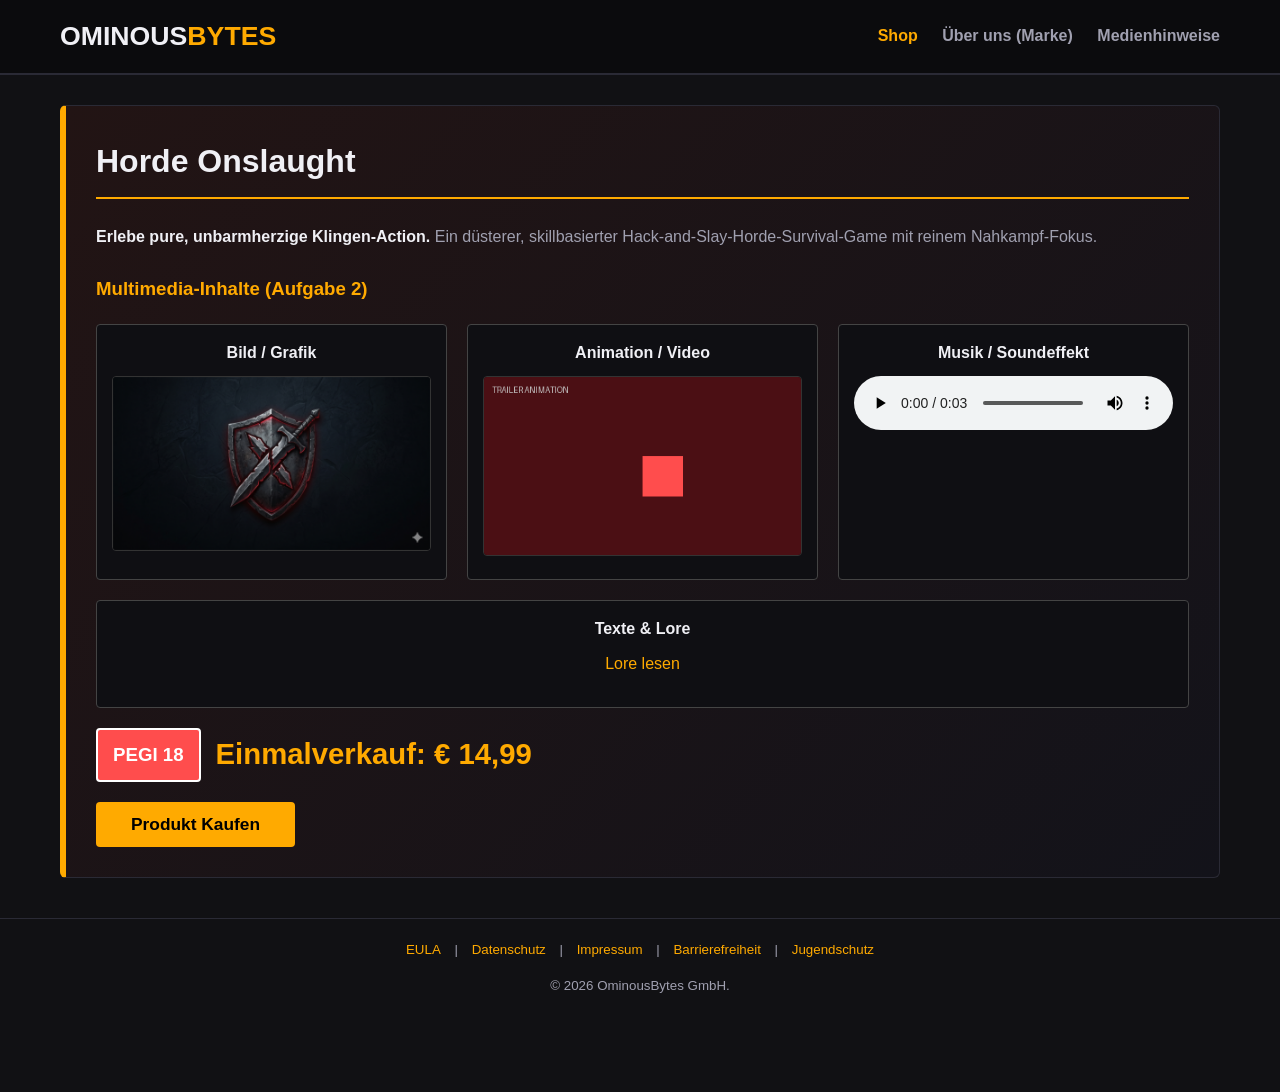
==== commit 943b853c: "Add files via upload" ====
--- a/index.html
+++ b/index.html
@@ -3,74 +3,19 @@
 <head>
     <meta charset="UTF-8">
     <meta name="viewport" content="width=device-width, initial-scale=1.0">
-    <title>Horde Onslaught - Offizieller Shop | OminousBytes GmbH</title>
-    <style>
-        /* --- ALLGEMEINE STYLES & WCAG COMPLIANCE --- */
-        * { box-sizing: border-box; margin: 0; padding: 0; }
-        :root {
-            --bg-color: #111114;
-            --card-bg: #1a1a22;
-            --text-primary: #f0f0f5;
-            --text-secondary: #a0a0b0;
-            --accent-color: #ffaa00; 
-            --accent-hover: #ffcc66;
-            --border-color: #2a2a35;
-        }
-        body { font-family: 'Segoe UI', Tahoma, Geneva, Verdana, sans-serif; background-color: var(--bg-color); color: var(--text-primary); line-height: 1.6; padding-bottom: 60px; }
-        *:focus-visible { outline: 3px solid var(--accent-color); outline-offset: 2px; }
-        
-        .skip-link { position: absolute; top: -100px; left: 10px; background: var(--accent-color); color: #000; padding: 10px; z-index: 100; text-decoration: none; font-weight: bold; }
-        .skip-link:focus { top: 10px; }
-
-        header { background-color: #0b0b0d; border-bottom: 2px solid var(--border-color); position: sticky; top: 0; z-index: 50; }
-        .nav-container { max-width: 1200px; margin: 0 auto; padding: 15px 20px; display: block; }
-        .logo-text { font-size: 20pt; font-weight: bold; color: var(--text-primary); text-transform: uppercase; display: inline-block; }
-        .logo-text span { color: var(--accent-color); }
-        
-        nav { display: inline-block; float: right; margin-top: 8px; }
-        nav ul { list-style: none; }
-        nav ul li { display: inline-block; margin-left: 20px; }
-        nav ul li a { color: var(--text-secondary); text-decoration: none; font-weight: 600; }
-        nav ul li a:hover { color: var(--accent-color); }
-        .clear { clear: both; }
-
-        main { max-width: 1200px; margin: 30px auto; padding: 0 20px; }
-        section { background-color: var(--card-bg); border: 1px solid var(--border-color); border-radius: 6px; padding: 30px; margin-bottom: 40px; }
-        
-        h1 { font-size: 24pt; border-bottom: 2px solid var(--accent-color); padding-bottom: 10px; margin-bottom: 25px; }
-        h2 { font-size: 18pt; border-left: 4px solid var(--accent-color); padding-left: 12px; margin-top: 10px; margin-bottom: 15px; }
-        h3 { font-size: 14pt; color: var(--accent-color); margin-top: 25px; margin-bottom: 10px; }
-        p { margin-bottom: 15px; color: var(--text-secondary); }
-        strong { color: var(--text-primary); }
-
-        .product-hero { background: linear-gradient(135deg, #221414 0%, #13131a 100%); border-left: 6px solid var(--accent-color); }
-        
-        .media-grid { display: flex; flex-wrap: wrap; gap: 20px; margin: 20px 0; }
-        .media-box { background-color: #0f0f13; border: 1px solid #444; padding: 15px; border-radius: 4px; flex: 1; min-width: 300px; text-align: center; }
-        .media-box img { max-width: 100%; height: auto; border-radius: 4px; margin-top: 10px; border: 1px solid #333; }
-        .media-box audio { width: 100%; margin-top: 10px; }
-        .media-box a { color: var(--accent-color); text-decoration: none; }
-
-        table { width: 100%; border-collapse: collapse; margin: 20px 0; font-size: 10.5pt; }
-        th, td { border: 1px solid var(--border-color); padding: 12px; text-align: left; }
-        th { background-color: #111116; color: var(--accent-color); }
-        tr:nth-child(even) { background-color: #15151c; }
-
-        .price-tag { font-size: 22pt; font-weight: bold; color: var(--accent-color); margin: 20px 0; }
-        .btn-buy { background-color: var(--accent-color); color: #000; padding: 12px 35px; font-size: 13pt; font-weight: bold; border: none; border-radius: 4px; cursor: pointer; }
-    </style>
+    <title>Horde Onslaught - Shop | OminousBytes</title>
+    <link rel="stylesheet" href="style.css">
 </head>
 <body>
-    <a href="#main-content" class="skip-link">Direkt zum Hauptinhalt springen</a>
-
+    <a href="#main-content" class="skip-link">Zum Hauptinhalt springen</a>
     <header>
         <div class="nav-container">
             <div class="logo-text">Ominous<span>Bytes</span></div>
             <nav>
                 <ul>
-                    <li><a href="#shop">Shop</a></li>
-                    <li><a href="#copyright">Lizenzen & Urheberrecht</a></li>
-                    <li><a href="#about">Marke</a></li>
+                    <li><a href="index.html" class="active">Shop</a></li>
+                    <li><a href="about.html">Über uns (Marke)</a></li>
+                    <li><a href="urheberrecht.html">Medienhinweise</a></li>
                 </ul>
             </nav>
             <div class="clear"></div>
@@ -78,9 +23,9 @@
     </header>
 
     <main id="main-content">
-        <section id="shop" class="product-hero">
+        <section class="product-hero">
             <h1>Horde Onslaught</h1>
-            <p><strong>Erlebe pure, unbarmherzige Klingen-Action.</strong> Ein düsterer, skillbasierter Hack-and-Slay-Horde-Survival-Shooter mit reinem Nahkampf-Fokus.</p>
+            <p><strong>Erlebe pure, unbarmherzige Klingen-Action.</strong> Ein düsterer, skillbasierter Hack-and-Slay-Horde-Survival-Game mit reinem Nahkampf-Fokus.</p>
             
             <h3>Multimedia-Inhalte (Aufgabe 2)</h3>
             <div class="media-grid">
@@ -88,92 +33,54 @@
                     <strong>Bild / Grafik</strong><br>
                     <img src="screenshot.png" alt="Gameplay Szene von Horde Onslaught">
                 </div>
-                
                 <div class="media-box">
                     <strong>Animation / Video</strong><br>
-                    <img src="animation.gif" alt="Kurze Animation eines roten Blocks">
+                    <img src="animation.gif" alt="Kurze Animation">
                 </div>
-
                 <div class="media-box">
                     <strong>Musik / Soundeffekt</strong><br>
-                    <audio controls>
-                        <source src="sound_logo.wav" type="audio/wav">
-                        Ihr Browser unterstützt keine Audio-Elemente.
-                    </audio>
+                    <audio controls><source src="sound_logo.wav" type="audio/wav">Ihr Browser unterstützt keine Audio-Elemente.</audio>
                 </div>
-                
                 <div class="media-box">
                     <strong>Texte & Lore</strong><br>
-                    <p style="margin-top:10px;"><a href="game_lore.txt" target="_blank">game_lore.txt ansehen</a></p>
+                    <p style="margin-top:10px;"><a href="game_lore.txt" target="_blank">Lore lesen</a></p>
                 </div>
             </div>
 
-            <div class="price-tag">Einmalverkauf: € 14,99</div>
-            <button class="btn-buy" onclick="alert('Kaufprozess gemockt.')">Spiel jetzt kaufen</button>
-        </section>
+            <div style="display: flex; align-items: center; gap: 15px; margin: 20px 0;">
+                <div style="background-color: #ff4d4d; color: #fff; font-weight: bold; padding: 10px 15px; border-radius: 4px; font-size: 14pt; border: 2px solid #fff;" aria-label="Altersfreigabe ab 18 Jahren">PEGI 18</div>
+                <div class="price-tag" style="margin: 0;">Einmalverkauf: € 14,99</div>
+            </div>
 
-        <section id="copyright">
-            <h2>Aufgabe 2 - Urheberrechtshinweise und Lizenzen</h2>
-            <p>Für die Entwicklung dieses Webshops wurden verschiedene Medienarten lokal erstellt und eingebunden. Die nachfolgende Tabelle dokumentiert die Urheberrechtshinweise, Lizenzen und Verwertungsrechte für alle verwendeten Medientypen, um die rechtliche Einwandfreiheit zu garantieren.</p>
-            
-            <table>
-                <thead>
-                    <tr>
-                        <th>Medienart</th>
-                        <th>Verwendetes Asset (Datei)</th>
-                        <th>Urheber & Quelle</th>
-                        <th>Lizenz & Verwertungsrechte</th>
-                    </tr>
-                </thead>
-                <tbody>
-                    <tr>
-                        <td><strong>Bilder / Grafiken</strong></td>
-                        <td><code>screenshot.png</code></td>
-                        <td>OminousBytes GmbH (Inhouse)</td>
-                        <td><strong>Exklusives Nutzungsrecht.</strong> Alle Urheber- und Verwertungsrechte verbleiben uneingeschränkt beim Unternehmen. Jegliche Vervielfältigung durch Dritte ist untersagt.</td>
-                    </tr>
-                    <tr>
-                        <td><strong>Videos / Animationen</strong></td>
-                        <td><code>animation.gif</code></td>
-                        <td>OminousBytes GmbH (Inhouse)</td>
-                        <td><strong>Exklusives Nutzungsrecht.</strong> Die Animation dient als Teaser-Material. Keine Weitergabe oder Modifikation ohne ausdrückliche schriftliche Genehmigung (All Rights Reserved).</td>
-                    </tr>
-                    <tr>
-                        <td><strong>Musik / Soundeffekte</strong></td>
-                        <td><code>sound_logo.wav</code></td>
-                        <td>OminousBytes Audio Dept.</td>
-                        <td><strong>Exklusives Nutzungsrecht.</strong> Der erzeugte düstere Synthesizer-Akkord dient als akustische Hörmarke. Das Vervielfältigungs- und Senderecht liegt alleinig beim Unternehmen.</td>
-                    </tr>
-                    <tr>
-                        <td><strong>Schriftarten (Fonts)</strong></td>
-                        <td>Segoe UI, Tahoma, Arial</td>
-                        <td>Microsoft Corporation / Apple Inc.</td>
-                        <td><strong>System-Schriftarten-Lizenz.</strong> Nutzung erfolgt über die CSS-Eigenschaft <code>font-family</code>. Da die Schriften lokal auf dem Gerät des Endnutzers vorliegen, ist keine gesonderte Web-Lizenzierung (z.B. WOFF-Upload) nötig, was urheberrechtliche Abmahnrisiken eliminiert.</td>
-                    </tr>
-                    <tr>
-                        <td><strong>Texte</strong></td>
-                        <td><code>game_lore.txt</code> & Web-Copy</td>
-                        <td>OminousBytes Narrative Team</td>
-                        <td><strong>Exklusives Urheberrecht.</strong> Die textliche Ausgestaltung der Lore sowie der AGB und Beschreibungstexte unterliegen dem Urheberrecht der OminousBytes GmbH nach § 2 UrhG.</td>
-                    </tr>
-                </tbody>
-            </table>
-        </section>
+            <button class="btn-buy" onclick="verifiziereAlter()">Produkt Kaufen</button>
 
-        <section id="about">
-            <h2>Über uns & Markenkonzept (Aufgabe 3)</h2>
-            <p>Die <strong>OminousBytes GmbH</strong> sichert ihr geistiges Eigentum durch die folgenden drei etablierten Markenformen in den Nizza-Klassen 9 und 41 ab:</p>
-            <ul>
-                <li><strong>Wortmarke:</strong> HORDE ONSLAUGHT (Eingetragen als reine Textmarke).</li>
-                <li><strong>Bildmarke:</strong> Das Screenshot-Layout und das noch zu finalisierende Wappen-Logo.</li>
-                <li><strong>Hörmarke:</strong> Der 3-sekündige Synthesizer-Akkord, der in der Datei <code>sound_logo.wav</code> hinterlegt ist und als Intro für das Spiel dient.</li>
-            </ul>
-        </section>
-        
-        <section id="impressum">
-            <h2>Impressum (Aufgabe 6)</h2>
-            <p>OminousBytes GmbH | Graben 12, 1010 Wien | Firmenbuch: FN 987654 y | ATU99999999<br>Kontakt: contact@ominousbytes.at</p>
+            <script>
+                function verifiziereAlter() {
+                    const jahr = prompt("Jugendschutz-Überprüfung: Bitte geben Sie Ihr Geburtsjahr ein (YYYY):");
+                    if (jahr === null) return; // Abbrechen gedrückt
+                    
+                    const aktuellesJahr = new Date().getFullYear();
+                    const alter = aktuellesJahr - parseInt(jahr);
+
+                    if (isNaN(alter) || alter < 18) {
+                        alert("Zugriff verweigert: Dieses Spiel enthält explizite Gewaltdarstellungen und ist gemäß Wiener Jugendschutzgesetz (§ 11 WJsG) strikt erst ab 18 Jahren freigegeben.");
+                    } else {
+                        alert("Altersverifikation erfolgreich (Mock): Sie sind berechtigt, das digitale Produkt zu erwerben. Der fiktive Checkout-Prozess wurde gestartet.");
+                    }
+                }
+            </script>
         </section>
     </main>
+
+    <footer>
+        <p>
+            <a href="lizenz.html">EULA</a> | 
+            <a href="datenschutz.html">Datenschutz</a> | 
+            <a href="impressum.html">Impressum</a> | 
+            <a href="barrierefreiheit.html">Barrierefreiheit</a> |
+            <a href="jugendschutz.html">Jugendschutz</a>
+        </p>
+        <p style="margin-top:10px;">&copy; 2026 OminousBytes GmbH.</p>
+    </footer>
 </body>
-</html>
+</html>
--- a/style.css
+++ b/style.css
@@ -0,0 +1,64 @@
+/* --- ALLGEMEINE STYLES & WCAG COMPLIANCE --- */
+* { box-sizing: border-box; margin: 0; padding: 0; }
+:root {
+    --bg-color: #111114;
+    --card-bg: #1a1a22;
+    --text-primary: #f0f0f5;
+    --text-secondary: #a0a0b0;
+    --accent-color: #ffaa00; 
+    --accent-hover: #ffcc66;
+    --border-color: #2a2a35;
+}
+body { font-family: 'Segoe UI', Tahoma, Geneva, Verdana, sans-serif; background-color: var(--bg-color); color: var(--text-primary); line-height: 1.6; padding-bottom: 60px; }
+*:focus-visible { outline: 3px solid var(--accent-color); outline-offset: 2px; }
+
+.skip-link { position: absolute; top: -100px; left: 10px; background: var(--accent-color); color: #000; padding: 10px; z-index: 100; text-decoration: none; font-weight: bold; }
+.skip-link:focus { top: 10px; }
+
+header { background-color: #0b0b0d; border-bottom: 2px solid var(--border-color); position: sticky; top: 0; z-index: 50; }
+.nav-container { max-width: 1200px; margin: 0 auto; padding: 15px 20px; display: block; }
+.logo-text { font-size: 20pt; font-weight: bold; color: var(--text-primary); text-transform: uppercase; display: inline-block; }
+.logo-text span { color: var(--accent-color); }
+
+nav { display: inline-block; float: right; margin-top: 8px; }
+nav ul { list-style: none; }
+nav ul li { display: inline-block; margin-left: 20px; }
+nav ul li a { color: var(--text-secondary); text-decoration: none; font-weight: 600; }
+nav ul li a:hover, nav ul li a.active { color: var(--accent-color); }
+.clear { clear: both; }
+
+main { max-width: 1200px; margin: 30px auto; padding: 0 20px; }
+section { background-color: var(--card-bg); border: 1px solid var(--border-color); border-radius: 6px; padding: 30px; margin-bottom: 40px; }
+
+h1 { font-size: 24pt; border-bottom: 2px solid var(--accent-color); padding-bottom: 10px; margin-bottom: 25px; }
+h2 { font-size: 18pt; border-left: 4px solid var(--accent-color); padding-left: 12px; margin-top: 10px; margin-bottom: 15px; }
+h3 { font-size: 14pt; color: var(--accent-color); margin-top: 25px; margin-bottom: 10px; }
+p { margin-bottom: 15px; color: var(--text-secondary); }
+strong { color: var(--text-primary); }
+
+.product-hero { background: linear-gradient(135deg, #221414 0%, #13131a 100%); border-left: 6px solid var(--accent-color); }
+
+.media-grid { display: flex; flex-wrap: wrap; gap: 20px; margin: 20px 0; }
+.media-box { background-color: #0f0f13; border: 1px solid #444; padding: 15px; border-radius: 4px; flex: 1; min-width: 300px; text-align: center; }
+.media-box img { max-width: 100%; height: auto; border-radius: 4px; margin-top: 10px; border: 1px solid #333; }
+.media-box audio { width: 100%; margin-top: 10px; }
+.media-box a { color: var(--accent-color); text-decoration: none; }
+
+table { width: 100%; border-collapse: collapse; margin: 20px 0; font-size: 10.5pt; }
+th, td { border: 1px solid var(--border-color); padding: 12px; text-align: left; }
+th { background-color: #111116; color: var(--accent-color); }
+tr:nth-child(even) { background-color: #15151c; }
+
+.price-tag { font-size: 22pt; font-weight: bold; color: var(--accent-color); margin: 20px 0; }
+.btn-buy { background-color: var(--accent-color); color: #000; padding: 12px 35px; font-size: 13pt; font-weight: bold; border: none; border-radius: 4px; cursor: pointer; }
+
+/* Formular Styles */
+.form-group { margin-bottom: 20px; }
+label { display: block; margin-bottom: 6px; font-weight: 600; color: var(--text-primary); }
+input[type="text"], input[type="email"], textarea { width: 100%; padding: 10px; background-color: #0f0f13; border: 1px solid var(--border-color); border-radius: 4px; color: var(--text-primary); font-family: inherit; }
+input:focus, textarea:focus { border-color: var(--accent-color); }
+.btn-submit { background-color: #333; color: #fff; border: 1px solid #555; padding: 10px 25px; cursor: pointer; border-radius: 4px; }
+.btn-submit:hover { border-color: var(--accent-color); }
+
+footer { text-align: center; padding: 20px; font-size: 10pt; color: var(--text-secondary); border-top: 1px solid var(--border-color); margin-top: 40px; }
+footer a { color: var(--accent-color); text-decoration: none; margin: 0 10px; }
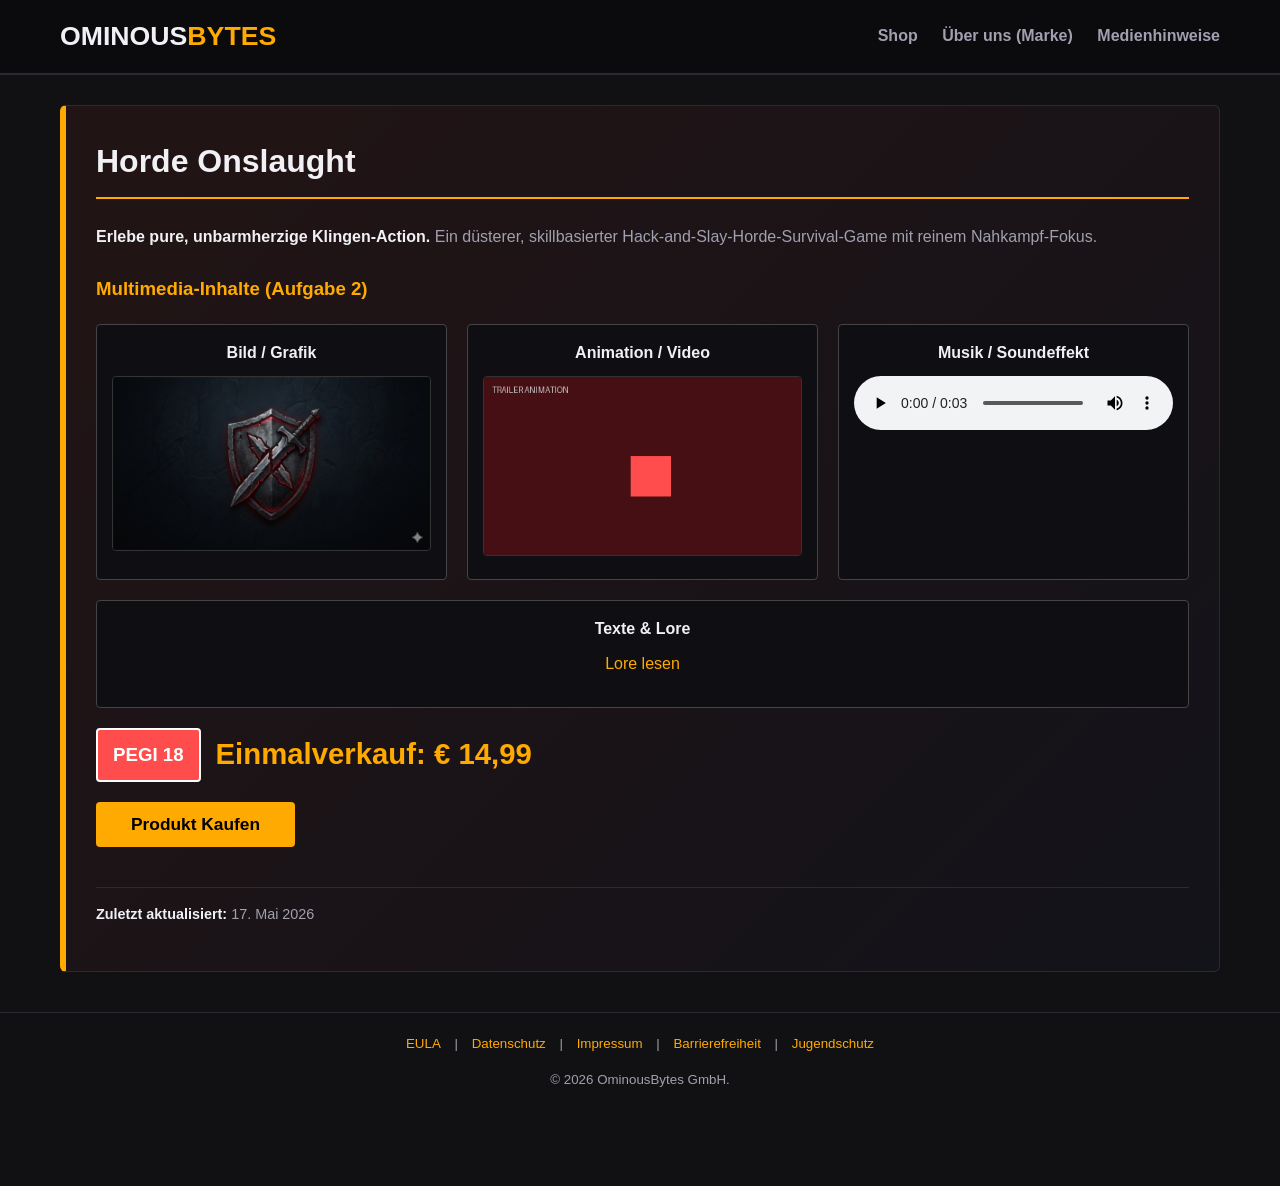
==== commit f8ee3810: "Finales Update" ====
--- a/index.html
+++ b/index.html
@@ -13,7 +13,7 @@
             <div class="logo-text">Ominous<span>Bytes</span></div>
             <nav>
                 <ul>
-                    <li><a href="index.html" class="active">Shop</a></li>
+                    <li><a href="index.html" aria-current="page">Shop</a></li>
                     <li><a href="about.html">Über uns (Marke)</a></li>
                     <li><a href="urheberrecht.html">Medienhinweise</a></li>
                 </ul>
@@ -22,7 +22,7 @@
         </div>
     </header>
 
-    <main id="main-content">
+    <main id="main-content" tabindex="-1">
         <section class="product-hero">
             <h1>Horde Onslaught</h1>
             <p><strong>Erlebe pure, unbarmherzige Klingen-Action.</strong> Ein düsterer, skillbasierter Hack-and-Slay-Horde-Survival-Game mit reinem Nahkampf-Fokus.</p>
@@ -57,7 +57,7 @@
             <script>
                 function verifiziereAlter() {
                     const jahr = prompt("Jugendschutz-Überprüfung: Bitte geben Sie Ihr Geburtsjahr ein (YYYY):");
-                    if (jahr === null) return; // Abbrechen gedrückt
+                    if (jahr === null) return; 
                     
                     const aktuellesJahr = new Date().getFullYear();
                     const alter = aktuellesJahr - parseInt(jahr);
@@ -69,6 +69,10 @@
                     }
                 }
             </script>
+
+            <p style="color: var(--text-secondary); font-size: 0.9em; margin-top: 40px; border-top: 1px solid var(--border-color); padding-top: 15px;">
+                <strong>Zuletzt aktualisiert:</strong> <time datetime="2026-05-17">17. Mai 2026</time>
+            </p>
         </section>
     </main>
 
@@ -80,7 +84,11 @@
             <a href="barrierefreiheit.html">Barrierefreiheit</a> |
             <a href="jugendschutz.html">Jugendschutz</a>
         </p>
-        <p style="margin-top:10px;">&copy; 2026 OminousBytes GmbH.</p>
+        <p style="margin-top:10px;">&copy; <span id="year"></span> OminousBytes GmbH.</p>
     </footer>
+
+    <script>
+        document.getElementById('year').textContent = new Date().getFullYear();
+    </script>
 </body>
 </html>
